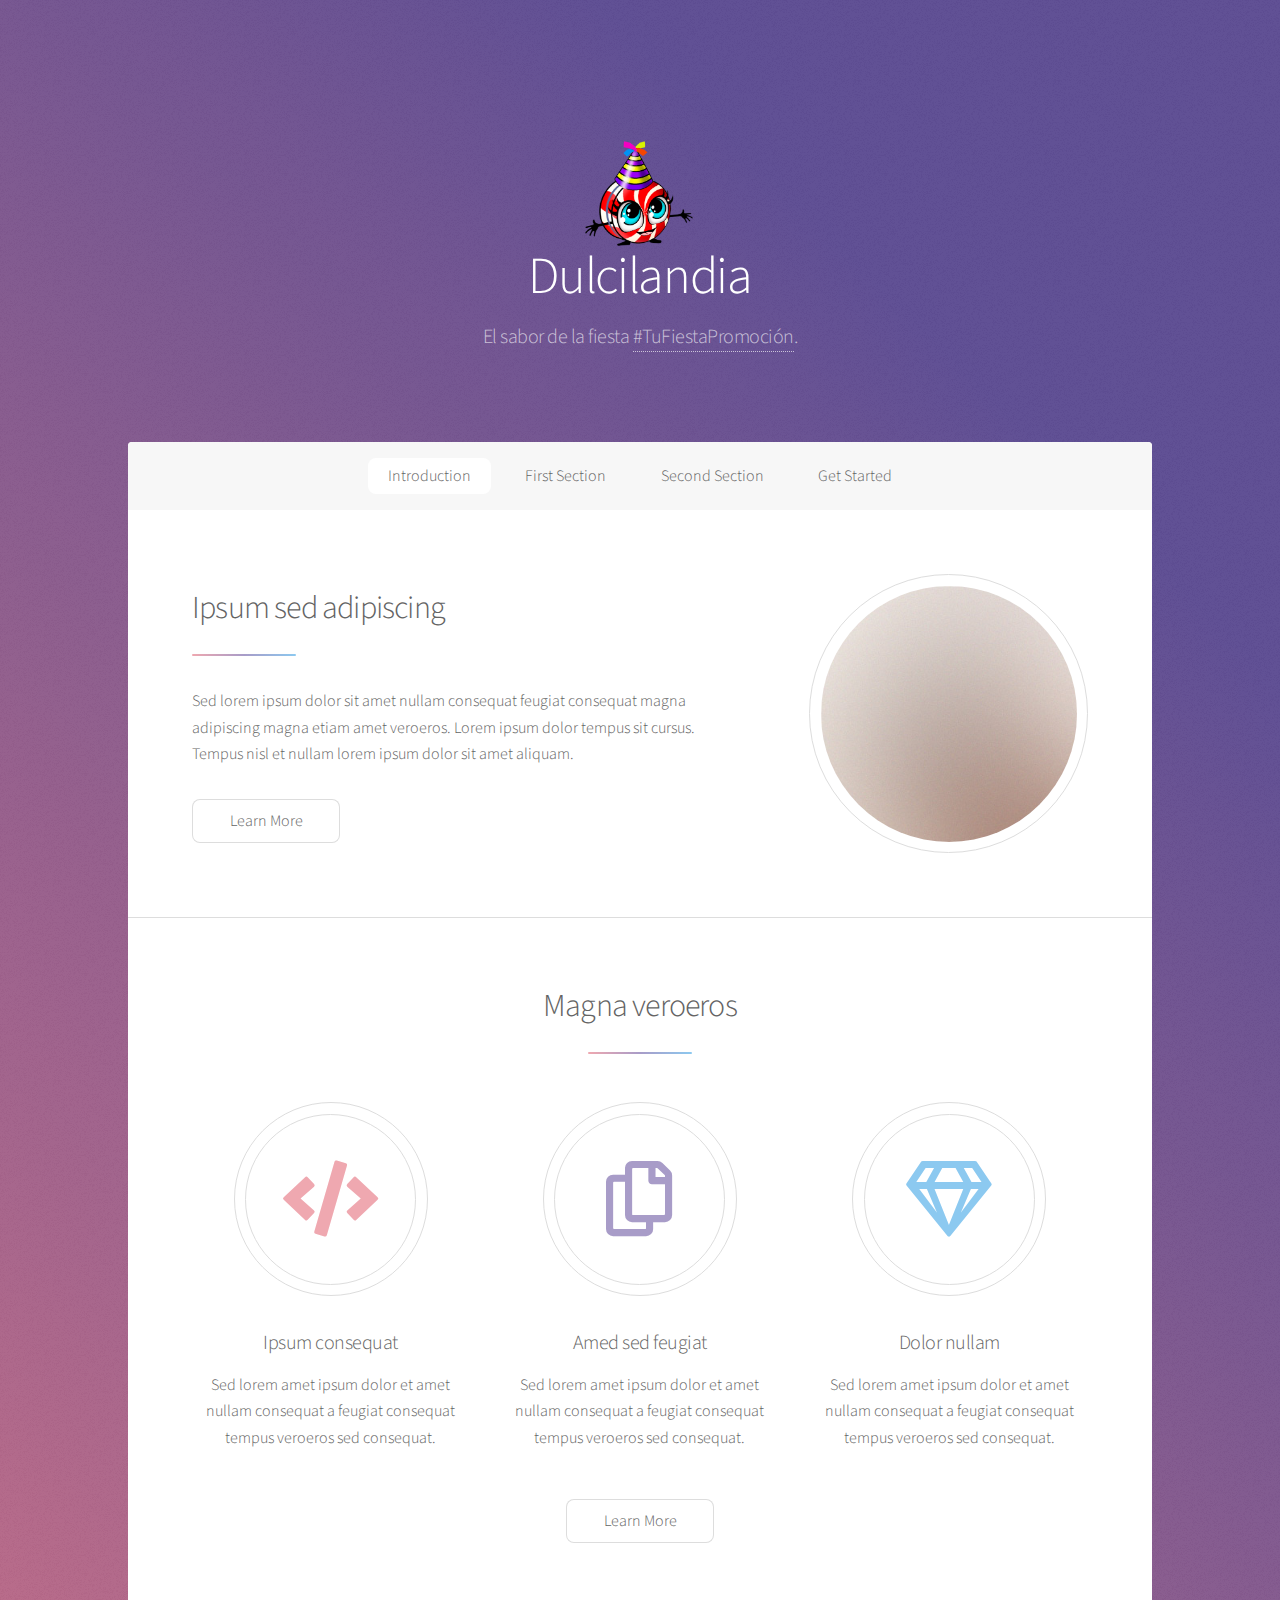
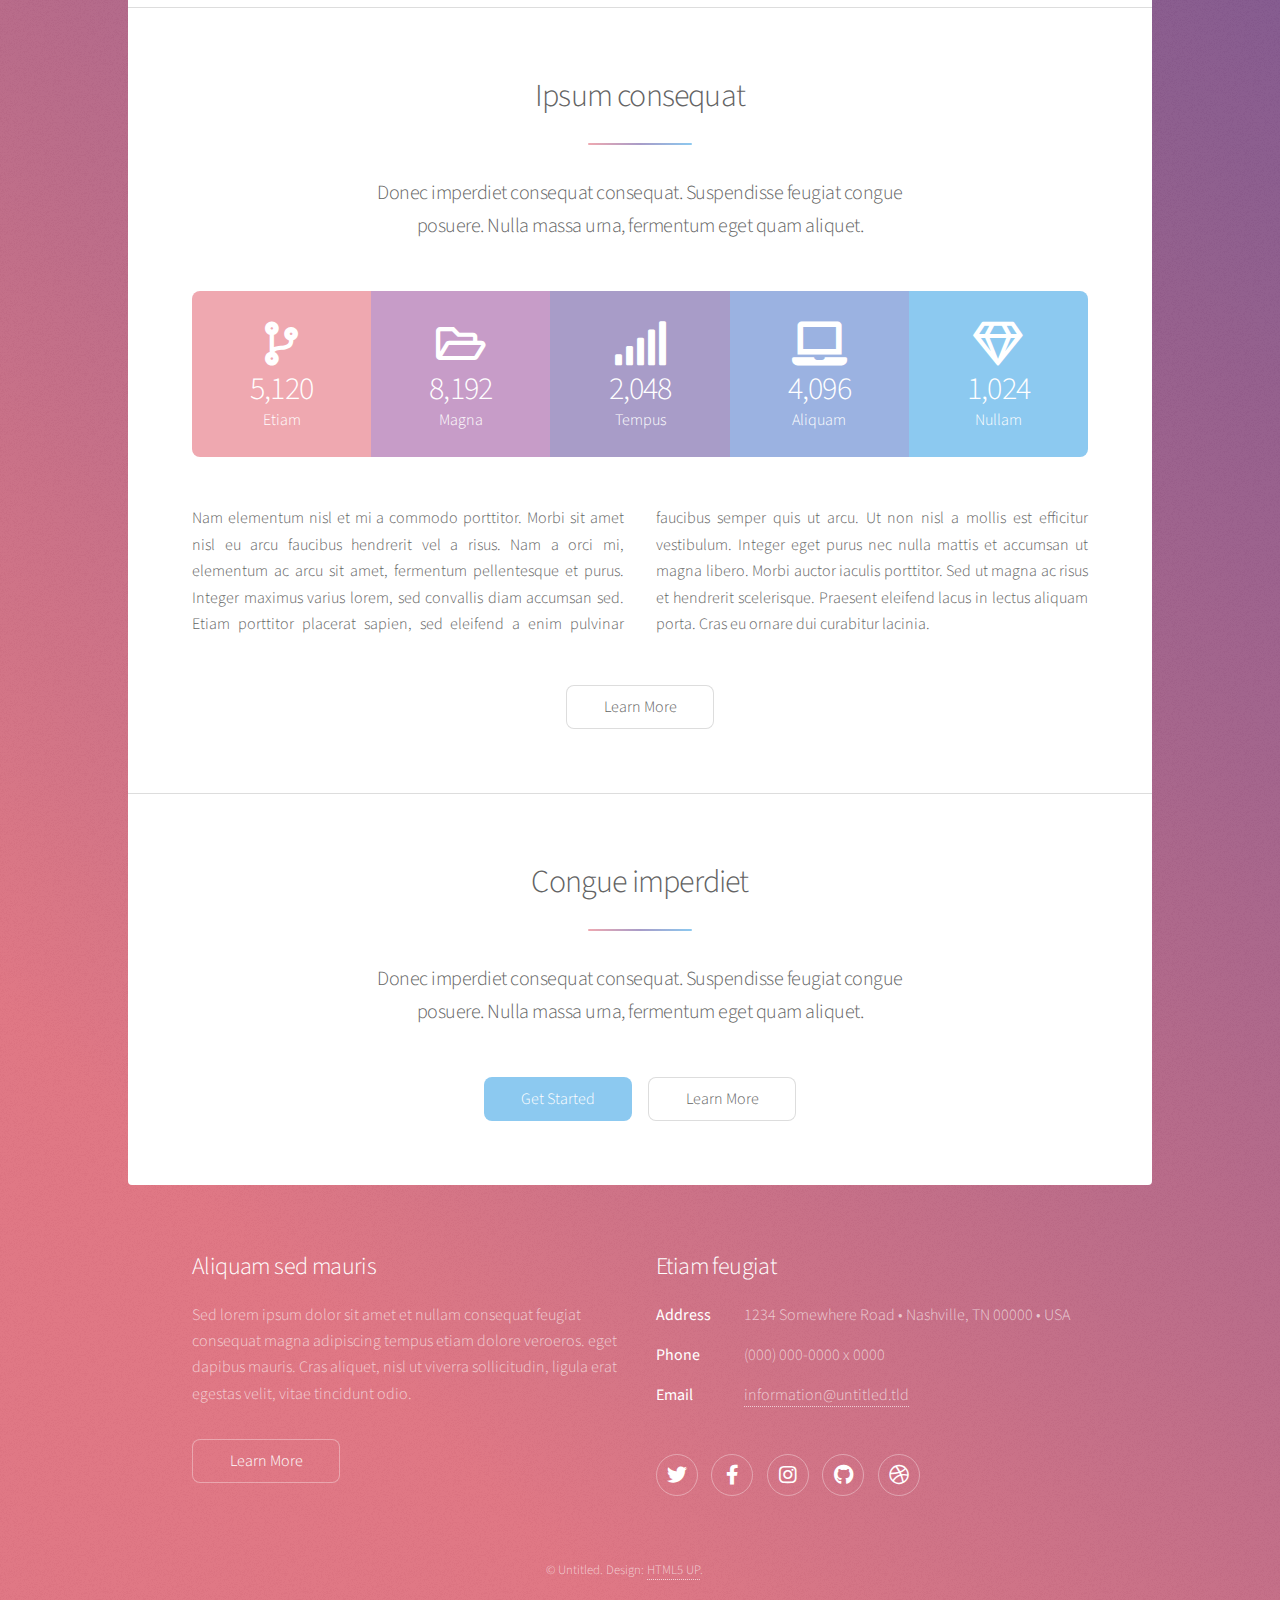
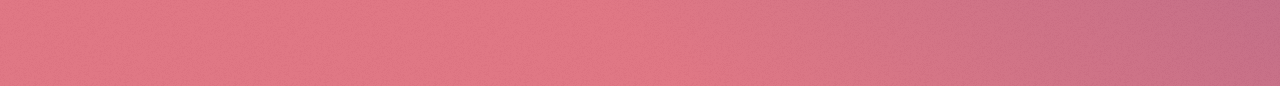
==== index.html @ e3cfb73a "Web" ====
<!DOCTYPE HTML>
<html lang="en">
	<head>
		<title>Dulcilandia</title>
		<meta charset="utf-8" />
		<meta name="viewport" content="width=device-width, initial-scale=1, user-scalable=no" />
		<link rel="stylesheet" href="assets/css/main.css" />
		<noscript><link rel="stylesheet" href="assets/css/noscript.css" /></noscript>
	</head>
	<body class="is-preload">

		<!-- Wrapper -->
			<div id="wrapper">

				<!-- Header -->
					<header id="header" class="alt">
						<span class="logo"><img src="images/menta.png" alt="" /></span>
						<h1>Dulcilandia</h1>
						<p> El sabor de la fiesta <a href="https://twitter.com/dulcilandia">#TuFiestaPromoción</a>.</p>
					</header>

				<!-- Nav -->
					<nav id="nav">
						<ul>
							<li><a href="#intro" class="active">Introduction</a></li>
							<li><a href="#first">First Section</a></li>
							<li><a href="#second">Second Section</a></li>
							<li><a href="#cta">Get Started</a></li>
						</ul>
					</nav>

				<!-- Main -->
					<div id="main">

						<!-- Introduction -->
							<section id="intro" class="main">
								<div class="spotlight">
									<div class="content">
										<header class="major">
											<h2>Ipsum sed adipiscing</h2>
										</header>
										<p>Sed lorem ipsum dolor sit amet nullam consequat feugiat consequat magna
										adipiscing magna etiam amet veroeros. Lorem ipsum dolor tempus sit cursus.
										Tempus nisl et nullam lorem ipsum dolor sit amet aliquam.</p>
										<ul class="actions">
											<li><a href="generic.html" class="button">Learn More</a></li>
										</ul>
									</div>
									<span class="image"><img src="images/pic01.jpg" alt="" /></span>
								</div>
							</section>

						<!-- First Section -->
							<section id="first" class="main special">
								<header class="major">
									<h2>Magna veroeros</h2>
								</header>
								<ul class="features">
									<li>
										<span class="icon solid major style1 fa-code"></span>
										<h3>Ipsum consequat</h3>
										<p>Sed lorem amet ipsum dolor et amet nullam consequat a feugiat consequat tempus veroeros sed consequat.</p>
									</li>
									<li>
										<span class="icon major style3 fa-copy"></span>
										<h3>Amed sed feugiat</h3>
										<p>Sed lorem amet ipsum dolor et amet nullam consequat a feugiat consequat tempus veroeros sed consequat.</p>
									</li>
									<li>
										<span class="icon major style5 fa-gem"></span>
										<h3>Dolor nullam</h3>
										<p>Sed lorem amet ipsum dolor et amet nullam consequat a feugiat consequat tempus veroeros sed consequat.</p>
									</li>
								</ul>
								<footer class="major">
									<ul class="actions special">
										<li><a href="generic.html" class="button">Learn More</a></li>
									</ul>
								</footer>
							</section>

						<!-- Second Section -->
							<section id="second" class="main special">
								<header class="major">
									<h2>Ipsum consequat</h2>
									<p>Donec imperdiet consequat consequat. Suspendisse feugiat congue<br />
									posuere. Nulla massa urna, fermentum eget quam aliquet.</p>
								</header>
								<ul class="statistics">
									<li class="style1">
										<span class="icon solid fa-code-branch"></span>
										<strong>5,120</strong> Etiam
									</li>
									<li class="style2">
										<span class="icon fa-folder-open"></span>
										<strong>8,192</strong> Magna
									</li>
									<li class="style3">
										<span class="icon solid fa-signal"></span>
										<strong>2,048</strong> Tempus
									</li>
									<li class="style4">
										<span class="icon solid fa-laptop"></span>
										<strong>4,096</strong> Aliquam
									</li>
									<li class="style5">
										<span class="icon fa-gem"></span>
										<strong>1,024</strong> Nullam
									</li>
								</ul>
								<p class="content">Nam elementum nisl et mi a commodo porttitor. Morbi sit amet nisl eu arcu faucibus hendrerit vel a risus. Nam a orci mi, elementum ac arcu sit amet, fermentum pellentesque et purus. Integer maximus varius lorem, sed convallis diam accumsan sed. Etiam porttitor placerat sapien, sed eleifend a enim pulvinar faucibus semper quis ut arcu. Ut non nisl a mollis est efficitur vestibulum. Integer eget purus nec nulla mattis et accumsan ut magna libero. Morbi auctor iaculis porttitor. Sed ut magna ac risus et hendrerit scelerisque. Praesent eleifend lacus in lectus aliquam porta. Cras eu ornare dui curabitur lacinia.</p>
								<footer class="major">
									<ul class="actions special">
										<li><a href="generic.html" class="button">Learn More</a></li>
									</ul>
								</footer>
							</section>

						<!-- Get Started -->
							<section id="cta" class="main special">
								<header class="major">
									<h2>Congue imperdiet</h2>
									<p>Donec imperdiet consequat consequat. Suspendisse feugiat congue<br />
									posuere. Nulla massa urna, fermentum eget quam aliquet.</p>
								</header>
								<footer class="major">
									<ul class="actions special">
										<li><a href="generic.html" class="button primary">Get Started</a></li>
										<li><a href="generic.html" class="button">Learn More</a></li>
									</ul>
								</footer>
							</section>

					</div>

				<!-- Footer -->
					<footer id="footer">
						<section>
							<h2>Aliquam sed mauris</h2>
							<p>Sed lorem ipsum dolor sit amet et nullam consequat feugiat consequat magna adipiscing tempus etiam dolore veroeros. eget dapibus mauris. Cras aliquet, nisl ut viverra sollicitudin, ligula erat egestas velit, vitae tincidunt odio.</p>
							<ul class="actions">
								<li><a href="generic.html" class="button">Learn More</a></li>
							</ul>
						</section>
						<section>
							<h2>Etiam feugiat</h2>
							<dl class="alt">
								<dt>Address</dt>
								<dd>1234 Somewhere Road &bull; Nashville, TN 00000 &bull; USA</dd>
								<dt>Phone</dt>
								<dd>(000) 000-0000 x 0000</dd>
								<dt>Email</dt>
								<dd><a href="#">information@untitled.tld</a></dd>
							</dl>
							<ul class="icons">
								<li><a href="#" class="icon brands fa-twitter alt"><span class="label">Twitter</span></a></li>
								<li><a href="#" class="icon brands fa-facebook-f alt"><span class="label">Facebook</span></a></li>
								<li><a href="#" class="icon brands fa-instagram alt"><span class="label">Instagram</span></a></li>
								<li><a href="#" class="icon brands fa-github alt"><span class="label">GitHub</span></a></li>
								<li><a href="#" class="icon brands fa-dribbble alt"><span class="label">Dribbble</span></a></li>
							</ul>
						</section>
						<p class="copyright">&copy; Untitled. Design: <a href="https://html5up.net">HTML5 UP</a>.</p>
					</footer>

			</div>

		<!-- Scripts -->
			<script src="assets/js/jquery.min.js"></script>
			<script src="assets/js/jquery.scrollex.min.js"></script>
			<script src="assets/js/jquery.scrolly.min.js"></script>
			<script src="assets/js/browser.min.js"></script>
			<script src="assets/js/breakpoints.min.js"></script>
			<script src="assets/js/util.js"></script>
			<script src="assets/js/main.js"></script>

	</body>
</html>
---- assets/css/main.css ----
@import url(fontawesome-all.min.css);
@import 'https://fonts.googleapis.com/css?family=Source+Sans+Pro:300,400';

/*
	Stellar by HTML5 UP
	html5up.net | @ajlkn
	Free for personal and commercial use under the CCA 3.0 license (html5up.net/license)
*/

html, body, div, span, applet, object,
iframe, h1, h2, h3, h4, h5, h6, p, blockquote,
pre, a, abbr, acronym, address, big, cite,
code, del, dfn, em, img, ins, kbd, q, s, samp,
small, strike, strong, sub, sup, tt, var, b,
u, i, center, dl, dt, dd, ol, ul, li, fieldset,
form, label, legend, table, caption, tbody,
tfoot, thead, tr, th, td, article, aside,
canvas, details, embed, figure, figcaption,
footer, header, hgroup, menu, nav, output, ruby,
section, summary, time, mark, audio, video {
	margin: 0;
	padding: 0;
	border: 0;
	font-size: 100%;
	font: inherit;
	vertical-align: baseline;}

article, aside, details, figcaption, figure,
footer, header, hgroup, menu, nav, section {
	display: block;}

body {
	line-height: 1;
}

ol, ul {
	list-style: none;
}

blockquote, q {
	quotes: none;
}

	blockquote:before, blockquote:after, q:before, q:after {
		content: '';
		content: none;
	}

table {
	border-collapse: collapse;
	border-spacing: 0;
}

body {
	-webkit-text-size-adjust: none;
}

mark {
	background-color: transparent;
	color: inherit;
}

input::-moz-focus-inner {
	border: 0;
	padding: 0;
}

input, select, textarea {
	-moz-appearance: none;
	-webkit-appearance: none;
	-ms-appearance: none;
	appearance: none;
}

/* Basic */

	@-ms-viewport {
		width: device-width;
	}

	body {
		-ms-overflow-style: scrollbar;
	}

	@media screen and (max-width: 480px) {

		html, body {
			min-width: 320px;
		}

	}

	html {
		box-sizing: border-box;
	}

	*, *:before, *:after {
		box-sizing: inherit;
	}

	body {
		background-color: #935d8c;
		background-image: url("images/overlay.png"), -moz-linear-gradient(45deg, #e37682 15%, #5f4d93 85%);
		background-image: url("images/overlay.png"), -webkit-linear-gradient(45deg, #e37682 15%, #5f4d93 85%);
		background-image: url("images/overlay.png"), -ms-linear-gradient(45deg, #e37682 15%, #5f4d93 85%);
		background-image: url("images/overlay.png"), linear-gradient(45deg, #e37682 15%, #5f4d93 85%);
	}

		body.is-preload *, body.is-preload *:before, body.is-preload *:after {
			-moz-animation: none !important;
			-webkit-animation: none !important;
			-ms-animation: none !important;
			animation: none !important;
			-moz-transition: none !important;
			-webkit-transition: none !important;
			-ms-transition: none !important;
			transition: none !important;
		}

/* Type */

	body {
		background-color: #935d8c;
		color: rgba(255, 255, 255, 0.65);
	}

	body, input, select, textarea {
		font-family: "Source Sans Pro", Helvetica, sans-serif;
		font-size: 17pt;
		font-weight: 300;
		line-height: 1.65;
	}

		@media screen and (max-width: 1680px) {

			body, input, select, textarea {
				font-size: 14pt;
			}

		}

		@media screen and (max-width: 1280px) {

			body, input, select, textarea {
				font-size: 12pt;
			}

		}

		@media screen and (max-width: 360px) {

			body, input, select, textarea {
				font-size: 11pt;
			}

		}

	a {
		-moz-transition: color 0.2s ease, border-bottom 0.2s ease;
		-webkit-transition: color 0.2s ease, border-bottom 0.2s ease;
		-ms-transition: color 0.2s ease, border-bottom 0.2s ease;
		transition: color 0.2s ease, border-bottom 0.2s ease;
		text-decoration: none;
		border-bottom: dotted 1px;
		color: inherit;
	}

		a:hover {
			border-bottom-color: transparent;
		}

	strong, b {
		font-weight: 400;
	}

	em, i {
		font-style: italic;
	}

	p {
		margin: 0 0 2em 0;
	}

		p.content {
			-moz-columns: 20em 2;
			-webkit-columns: 20em 2;
			-ms-columns: 20em 2;
			columns: 20em 2;
			-moz-column-gap: 2em;
			-webkit-column-gap: 2em;
			-ms-column-gap: 2em;
			column-gap: 2em;
			text-align: justify;
		}

	h1, h2, h3, h4, h5, h6 {
		font-weight: 300;
		line-height: 1.5;
		margin: 0 0 0.7em 0;
		letter-spacing: -0.025em;
	}

		h1 a, h2 a, h3 a, h4 a, h5 a, h6 a {
			color: inherit;
			text-decoration: none;
		}

	h1 {
		font-size: 2.5em;
		line-height: 1.2;
	}

	h2 {
		font-size: 1.5em;
	}

	h3 {
		font-size: 1.25em;
	}

	h4 {
		font-size: 1.1em;
	}

	h5 {
		font-size: 0.9em;
	}

	h6 {
		font-size: 0.7em;
	}

	@media screen and (max-width: 736px) {

		h1 {
			font-size: 2em;
		}

	}

	sub {
		font-size: 0.8em;
		position: relative;
		top: 0.5em;
	}

	sup {
		font-size: 0.8em;
		position: relative;
		top: -0.5em;
	}

	blockquote {
		border-left: solid 4px;
		font-style: italic;
		margin: 0 0 2em 0;
		padding: 0.5em 0 0.5em 2em;
	}

	code {
		border-radius: 8px;
		border: solid 1px;
		font-family: "Courier New", monospace;
		font-size: 0.9em;
		margin: 0 0.25em;
		padding: 0.25em 0.65em;
	}

	pre {
		-webkit-overflow-scrolling: touch;
		font-family: "Courier New", monospace;
		font-size: 0.9em;
		margin: 0 0 2em 0;
	}

		pre code {
			display: block;
			line-height: 1.75;
			padding: 1em 1.5em;
			overflow-x: auto;
		}

	hr {
		border: 0;
		border-bottom: solid 1px;
		margin: 2em 0;
	}

		hr.major {
			margin: 3em 0;
		}

	.align-left {
		text-align: left;
	}

	.align-center {
		text-align: center;
	}

	.align-right {
		text-align: right;
	}

	input, select, textarea {
		color: #ffffff;
	}

	a:hover {
		color: #ffffff;
	}

	strong, b {
		color: #ffffff;
	}

	h1, h2, h3, h4, h5, h6 {
		color: #ffffff;
	}

	blockquote {
		border-left-color: rgba(255, 255, 255, 0.35);
	}

	code {
		background: rgba(255, 255, 255, 0.075);
		border-color: rgba(255, 255, 255, 0.35);
	}

	hr {
		border-bottom-color: rgba(255, 255, 255, 0.35);
	}

/* Row */

	.row {
		display: flex;
		flex-wrap: wrap;
		box-sizing: border-box;
		align-items: stretch;
	}

		.row > * {
			box-sizing: border-box;
		}

		.row.gtr-uniform > * > :last-child {
			margin-bottom: 0;
		}

		.row.aln-left {
			justify-content: flex-start;
		}

		.row.aln-center {
			justify-content: center;
		}

		.row.aln-right {
			justify-content: flex-end;
		}

		.row.aln-top {
			align-items: flex-start;
		}

		.row.aln-middle {
			align-items: center;
		}

		.row.aln-bottom {
			align-items: flex-end;
		}

		.row > .imp {
			order: -1;
		}

		.row > .col-1 {
			width: 8.33333%;
		}

		.row > .off-1 {
			margin-left: 8.33333%;
		}

		.row > .col-2 {
			width: 16.66667%;
		}

		.row > .off-2 {
			margin-left: 16.66667%;
		}

		.row > .col-3 {
			width: 25%;
		}

		.row > .off-3 {
			margin-left: 25%;
		}

		.row > .col-4 {
			width: 33.33333%;
		}

		.row > .off-4 {
			margin-left: 33.33333%;
		}

		.row > .col-5 {
			width: 41.66667%;
		}

		.row > .off-5 {
			margin-left: 41.66667%;
		}

		.row > .col-6 {
			width: 50%;
		}

		.row > .off-6 {
			margin-left: 50%;
		}

		.row > .col-7 {
			width: 58.33333%;
		}

		.row > .off-7 {
			margin-left: 58.33333%;
		}

		.row > .col-8 {
			width: 66.66667%;
		}

		.row > .off-8 {
			margin-left: 66.66667%;
		}

		.row > .col-9 {
			width: 75%;
		}

		.row > .off-9 {
			margin-left: 75%;
		}

		.row > .col-10 {
			width: 83.33333%;
		}

		.row > .off-10 {
			margin-left: 83.33333%;
		}

		.row > .col-11 {
			width: 91.66667%;
		}

		.row > .off-11 {
			margin-left: 91.66667%;
		}

		.row > .col-12 {
			width: 100%;
		}

		.row > .off-12 {
			margin-left: 100%;
		}

		.row.gtr-0 {
			margin-top: 0;
			margin-left: 0em;
		}

			.row.gtr-0 > * {
				padding: 0 0 0 0em;
			}

			.row.gtr-0.gtr-uniform {
				margin-top: 0em;
			}

				.row.gtr-0.gtr-uniform > * {
					padding-top: 0em;
				}

		.row.gtr-25 {
			margin-top: 0;
			margin-left: -0.375em;
		}

			.row.gtr-25 > * {
				padding: 0 0 0 0.375em;
			}

			.row.gtr-25.gtr-uniform {
				margin-top: -0.375em;
			}

				.row.gtr-25.gtr-uniform > * {
					padding-top: 0.375em;
				}

		.row.gtr-50 {
			margin-top: 0;
			margin-left: -0.75em;
		}

			.row.gtr-50 > * {
				padding: 0 0 0 0.75em;
			}

			.row.gtr-50.gtr-uniform {
				margin-top: -0.75em;
			}

				.row.gtr-50.gtr-uniform > * {
					padding-top: 0.75em;
				}

		.row {
			margin-top: 0;
			margin-left: -1.5em;
		}

			.row > * {
				padding: 0 0 0 1.5em;
			}

			.row.gtr-uniform {
				margin-top: -1.5em;
			}

				.row.gtr-uniform > * {
					padding-top: 1.5em;
				}

		.row.gtr-150 {
			margin-top: 0;
			margin-left: -2.25em;
		}

			.row.gtr-150 > * {
				padding: 0 0 0 2.25em;
			}

			.row.gtr-150.gtr-uniform {
				margin-top: -2.25em;
			}

				.row.gtr-150.gtr-uniform > * {
					padding-top: 2.25em;
				}

		.row.gtr-200 {
			margin-top: 0;
			margin-left: -3em;
		}

			.row.gtr-200 > * {
				padding: 0 0 0 3em;
			}

			.row.gtr-200.gtr-uniform {
				margin-top: -3em;
			}

				.row.gtr-200.gtr-uniform > * {
					padding-top: 3em;
				}

		@media screen and (max-width: 1680px) {

			.row {
				display: flex;
				flex-wrap: wrap;
				box-sizing: border-box;
				align-items: stretch;
			}

				.row > * {
					box-sizing: border-box;
				}

				.row.gtr-uniform > * > :last-child {
					margin-bottom: 0;
				}

				.row.aln-left {
					justify-content: flex-start;
				}

				.row.aln-center {
					justify-content: center;
				}

				.row.aln-right {
					justify-content: flex-end;
				}

				.row.aln-top {
					align-items: flex-start;
				}

				.row.aln-middle {
					align-items: center;
				}

				.row.aln-bottom {
					align-items: flex-end;
				}

				.row > .imp-xlarge {
					order: -1;
				}

				.row > .col-1-xlarge {
					width: 8.33333%;
				}

				.row > .off-1-xlarge {
					margin-left: 8.33333%;
				}

				.row > .col-2-xlarge {
					width: 16.66667%;
				}

				.row > .off-2-xlarge {
					margin-left: 16.66667%;
				}

				.row > .col-3-xlarge {
					width: 25%;
				}

				.row > .off-3-xlarge {
					margin-left: 25%;
				}

				.row > .col-4-xlarge {
					width: 33.33333%;
				}

				.row > .off-4-xlarge {
					margin-left: 33.33333%;
				}

				.row > .col-5-xlarge {
					width: 41.66667%;
				}

				.row > .off-5-xlarge {
					margin-left: 41.66667%;
				}

				.row > .col-6-xlarge {
					width: 50%;
				}

				.row > .off-6-xlarge {
					margin-left: 50%;
				}

				.row > .col-7-xlarge {
					width: 58.33333%;
				}

				.row > .off-7-xlarge {
					margin-left: 58.33333%;
				}

				.row > .col-8-xlarge {
					width: 66.66667%;
				}

				.row > .off-8-xlarge {
					margin-left: 66.66667%;
				}

				.row > .col-9-xlarge {
					width: 75%;
				}

				.row > .off-9-xlarge {
					margin-left: 75%;
				}

				.row > .col-10-xlarge {
					width: 83.33333%;
				}

				.row > .off-10-xlarge {
					margin-left: 83.33333%;
				}

				.row > .col-11-xlarge {
					width: 91.66667%;
				}

				.row > .off-11-xlarge {
					margin-left: 91.66667%;
				}

				.row > .col-12-xlarge {
					width: 100%;
				}

				.row > .off-12-xlarge {
					margin-left: 100%;
				}

				.row.gtr-0 {
					margin-top: 0;
					margin-left: 0em;
				}

					.row.gtr-0 > * {
						padding: 0 0 0 0em;
					}

					.row.gtr-0.gtr-uniform {
						margin-top: 0em;
					}

						.row.gtr-0.gtr-uniform > * {
							padding-top: 0em;
						}

				.row.gtr-25 {
					margin-top: 0;
					margin-left: -0.375em;
				}

					.row.gtr-25 > * {
						padding: 0 0 0 0.375em;
					}

					.row.gtr-25.gtr-uniform {
						margin-top: -0.375em;
					}

						.row.gtr-25.gtr-uniform > * {
							padding-top: 0.375em;
						}

				.row.gtr-50 {
					margin-top: 0;
					margin-left: -0.75em;
				}

					.row.gtr-50 > * {
						padding: 0 0 0 0.75em;
					}

					.row.gtr-50.gtr-uniform {
						margin-top: -0.75em;
					}

						.row.gtr-50.gtr-uniform > * {
							padding-top: 0.75em;
						}

				.row {
					margin-top: 0;
					margin-left: -1.5em;
				}

					.row > * {
						padding: 0 0 0 1.5em;
					}

					.row.gtr-uniform {
						margin-top: -1.5em;
					}

						.row.gtr-uniform > * {
							padding-top: 1.5em;
						}

				.row.gtr-150 {
					margin-top: 0;
					margin-left: -2.25em;
				}

					.row.gtr-150 > * {
						padding: 0 0 0 2.25em;
					}

					.row.gtr-150.gtr-uniform {
						margin-top: -2.25em;
					}

						.row.gtr-150.gtr-uniform > * {
							padding-top: 2.25em;
						}

				.row.gtr-200 {
					margin-top: 0;
					margin-left: -3em;
				}

					.row.gtr-200 > * {
						padding: 0 0 0 3em;
					}

					.row.gtr-200.gtr-uniform {
						margin-top: -3em;
					}

						.row.gtr-200.gtr-uniform > * {
							padding-top: 3em;
						}

		}

		@media screen and (max-width: 1280px) {

			.row {
				display: flex;
				flex-wrap: wrap;
				box-sizing: border-box;
				align-items: stretch;
			}

				.row > * {
					box-sizing: border-box;
				}

				.row.gtr-uniform > * > :last-child {
					margin-bottom: 0;
				}

				.row.aln-left {
					justify-content: flex-start;
				}

				.row.aln-center {
					justify-content: center;
				}

				.row.aln-right {
					justify-content: flex-end;
				}

				.row.aln-top {
					align-items: flex-start;
				}

				.row.aln-middle {
					align-items: center;
				}

				.row.aln-bottom {
					align-items: flex-end;
				}

				.row > .imp-large {
					order: -1;
				}

				.row > .col-1-large {
					width: 8.33333%;
				}

				.row > .off-1-large {
					margin-left: 8.33333%;
				}

				.row > .col-2-large {
					width: 16.66667%;
				}

				.row > .off-2-large {
					margin-left: 16.66667%;
				}

				.row > .col-3-large {
					width: 25%;
				}

				.row > .off-3-large {
					margin-left: 25%;
				}

				.row > .col-4-large {
					width: 33.33333%;
				}

				.row > .off-4-large {
					margin-left: 33.33333%;
				}

				.row > .col-5-large {
					width: 41.66667%;
				}

				.row > .off-5-large {
					margin-left: 41.66667%;
				}

				.row > .col-6-large {
					width: 50%;
				}

				.row > .off-6-large {
					margin-left: 50%;
				}

				.row > .col-7-large {
					width: 58.33333%;
				}

				.row > .off-7-large {
					margin-left: 58.33333%;
				}

				.row > .col-8-large {
					width: 66.66667%;
				}

				.row > .off-8-large {
					margin-left: 66.66667%;
				}

				.row > .col-9-large {
					width: 75%;
				}

				.row > .off-9-large {
					margin-left: 75%;
				}

				.row > .col-10-large {
					width: 83.33333%;
				}

				.row > .off-10-large {
					margin-left: 83.33333%;
				}

				.row > .col-11-large {
					width: 91.66667%;
				}

				.row > .off-11-large {
					margin-left: 91.66667%;
				}

				.row > .col-12-large {
					width: 100%;
				}

				.row > .off-12-large {
					margin-left: 100%;
				}

				.row.gtr-0 {
					margin-top: 0;
					margin-left: 0em;
				}

					.row.gtr-0 > * {
						padding: 0 0 0 0em;
					}

					.row.gtr-0.gtr-uniform {
						margin-top: 0em;
					}

						.row.gtr-0.gtr-uniform > * {
							padding-top: 0em;
						}

				.row.gtr-25 {
					margin-top: 0;
					margin-left: -0.375em;
				}

					.row.gtr-25 > * {
						padding: 0 0 0 0.375em;
					}

					.row.gtr-25.gtr-uniform {
						margin-top: -0.375em;
					}

						.row.gtr-25.gtr-uniform > * {
							padding-top: 0.375em;
						}

				.row.gtr-50 {
					margin-top: 0;
					margin-left: -0.75em;
				}

					.row.gtr-50 > * {
						padding: 0 0 0 0.75em;
					}

					.row.gtr-50.gtr-uniform {
						margin-top: -0.75em;
					}

						.row.gtr-50.gtr-uniform > * {
							padding-top: 0.75em;
						}

				.row {
					margin-top: 0;
					margin-left: -1.5em;
				}

					.row > * {
						padding: 0 0 0 1.5em;
					}

					.row.gtr-uniform {
						margin-top: -1.5em;
					}

						.row.gtr-uniform > * {
							padding-top: 1.5em;
						}

				.row.gtr-150 {
					margin-top: 0;
					margin-left: -2.25em;
				}

					.row.gtr-150 > * {
						padding: 0 0 0 2.25em;
					}

					.row.gtr-150.gtr-uniform {
						margin-top: -2.25em;
					}

						.row.gtr-150.gtr-uniform > * {
							padding-top: 2.25em;
						}

				.row.gtr-200 {
					margin-top: 0;
					margin-left: -3em;
				}

					.row.gtr-200 > * {
						padding: 0 0 0 3em;
					}

					.row.gtr-200.gtr-uniform {
						margin-top: -3em;
					}

						.row.gtr-200.gtr-uniform > * {
							padding-top: 3em;
						}

		}

		@media screen and (max-width: 980px) {

			.row {
				display: flex;
				flex-wrap: wrap;
				box-sizing: border-box;
				align-items: stretch;
			}

				.row > * {
					box-sizing: border-box;
				}

				.row.gtr-uniform > * > :last-child {
					margin-bottom: 0;
				}

				.row.aln-left {
					justify-content: flex-start;
				}

				.row.aln-center {
					justify-content: center;
				}

				.row.aln-right {
					justify-content: flex-end;
				}

				.row.aln-top {
					align-items: flex-start;
				}

				.row.aln-middle {
					align-items: center;
				}

				.row.aln-bottom {
					align-items: flex-end;
				}

				.row > .imp-medium {
					order: -1;
				}

				.row > .col-1-medium {
					width: 8.33333%;
				}

				.row > .off-1-medium {
					margin-left: 8.33333%;
				}

				.row > .col-2-medium {
					width: 16.66667%;
				}

				.row > .off-2-medium {
					margin-left: 16.66667%;
				}

				.row > .col-3-medium {
					width: 25%;
				}

				.row > .off-3-medium {
					margin-left: 25%;
				}

				.row > .col-4-medium {
					width: 33.33333%;
				}

				.row > .off-4-medium {
					margin-left: 33.33333%;
				}

				.row > .col-5-medium {
					width: 41.66667%;
				}

				.row > .off-5-medium {
					margin-left: 41.66667%;
				}

				.row > .col-6-medium {
					width: 50%;
				}

				.row > .off-6-medium {
					margin-left: 50%;
				}

				.row > .col-7-medium {
					width: 58.33333%;
				}

				.row > .off-7-medium {
					margin-left: 58.33333%;
				}

				.row > .col-8-medium {
					width: 66.66667%;
				}

				.row > .off-8-medium {
					margin-left: 66.66667%;
				}

				.row > .col-9-medium {
					width: 75%;
				}

				.row > .off-9-medium {
					margin-left: 75%;
				}

				.row > .col-10-medium {
					width: 83.33333%;
				}

				.row > .off-10-medium {
					margin-left: 83.33333%;
				}

				.row > .col-11-medium {
					width: 91.66667%;
				}

				.row > .off-11-medium {
					margin-left: 91.66667%;
				}

				.row > .col-12-medium {
					width: 100%;
				}

				.row > .off-12-medium {
					margin-left: 100%;
				}

				.row.gtr-0 {
					margin-top: 0;
					margin-left: 0em;
				}

					.row.gtr-0 > * {
						padding: 0 0 0 0em;
					}

					.row.gtr-0.gtr-uniform {
						margin-top: 0em;
					}

						.row.gtr-0.gtr-uniform > * {
							padding-top: 0em;
						}

				.row.gtr-25 {
					margin-top: 0;
					margin-left: -0.375em;
				}

					.row.gtr-25 > * {
						padding: 0 0 0 0.375em;
					}

					.row.gtr-25.gtr-uniform {
						margin-top: -0.375em;
					}

						.row.gtr-25.gtr-uniform > * {
							padding-top: 0.375em;
						}

				.row.gtr-50 {
					margin-top: 0;
					margin-left: -0.75em;
				}

					.row.gtr-50 > * {
						padding: 0 0 0 0.75em;
					}

					.row.gtr-50.gtr-uniform {
						margin-top: -0.75em;
					}

						.row.gtr-50.gtr-uniform > * {
							padding-top: 0.75em;
						}

				.row {
					margin-top: 0;
					margin-left: -1.5em;
				}

					.row > * {
						padding: 0 0 0 1.5em;
					}

					.row.gtr-uniform {
						margin-top: -1.5em;
					}

						.row.gtr-uniform > * {
							padding-top: 1.5em;
						}

				.row.gtr-150 {
					margin-top: 0;
					margin-left: -2.25em;
				}

					.row.gtr-150 > * {
						padding: 0 0 0 2.25em;
					}

					.row.gtr-150.gtr-uniform {
						margin-top: -2.25em;
					}

						.row.gtr-150.gtr-uniform > * {
							padding-top: 2.25em;
						}

				.row.gtr-200 {
					margin-top: 0;
					margin-left: -3em;
				}

					.row.gtr-200 > * {
						padding: 0 0 0 3em;
					}

					.row.gtr-200.gtr-uniform {
						margin-top: -3em;
					}

						.row.gtr-200.gtr-uniform > * {
							padding-top: 3em;
						}

		}

		@media screen and (max-width: 736px) {

			.row {
				display: flex;
				flex-wrap: wrap;
				box-sizing: border-box;
				align-items: stretch;
			}

				.row > * {
					box-sizing: border-box;
				}

				.row.gtr-uniform > * > :last-child {
					margin-bottom: 0;
				}

				.row.aln-left {
					justify-content: flex-start;
				}

				.row.aln-center {
					justify-content: center;
				}

				.row.aln-right {
					justify-content: flex-end;
				}

				.row.aln-top {
					align-items: flex-start;
				}

				.row.aln-middle {
					align-items: center;
				}

				.row.aln-bottom {
					align-items: flex-end;
				}

				.row > .imp-small {
					order: -1;
				}

				.row > .col-1-small {
					width: 8.33333%;
				}

				.row > .off-1-small {
					margin-left: 8.33333%;
				}

				.row > .col-2-small {
					width: 16.66667%;
				}

				.row > .off-2-small {
					margin-left: 16.66667%;
				}

				.row > .col-3-small {
					width: 25%;
				}

				.row > .off-3-small {
					margin-left: 25%;
				}

				.row > .col-4-small {
					width: 33.33333%;
				}

				.row > .off-4-small {
					margin-left: 33.33333%;
				}

				.row > .col-5-small {
					width: 41.66667%;
				}

				.row > .off-5-small {
					margin-left: 41.66667%;
				}

				.row > .col-6-small {
					width: 50%;
				}

				.row > .off-6-small {
					margin-left: 50%;
				}

				.row > .col-7-small {
					width: 58.33333%;
				}

				.row > .off-7-small {
					margin-left: 58.33333%;
				}

				.row > .col-8-small {
					width: 66.66667%;
				}

				.row > .off-8-small {
					margin-left: 66.66667%;
				}

				.row > .col-9-small {
					width: 75%;
				}

				.row > .off-9-small {
					margin-left: 75%;
				}

				.row > .col-10-small {
					width: 83.33333%;
				}

				.row > .off-10-small {
					margin-left: 83.33333%;
				}

				.row > .col-11-small {
					width: 91.66667%;
				}

				.row > .off-11-small {
					margin-left: 91.66667%;
				}

				.row > .col-12-small {
					width: 100%;
				}

				.row > .off-12-small {
					margin-left: 100%;
				}

				.row.gtr-0 {
					margin-top: 0;
					margin-left: 0em;
				}

					.row.gtr-0 > * {
						padding: 0 0 0 0em;
					}

					.row.gtr-0.gtr-uniform {
						margin-top: 0em;
					}

						.row.gtr-0.gtr-uniform > * {
							padding-top: 0em;
						}

				.row.gtr-25 {
					margin-top: 0;
					margin-left: -0.25em;
				}

					.row.gtr-25 > * {
						padding: 0 0 0 0.25em;
					}

					.row.gtr-25.gtr-uniform {
						margin-top: -0.25em;
					}

						.row.gtr-25.gtr-uniform > * {
							padding-top: 0.25em;
						}

				.row.gtr-50 {
					margin-top: 0;
					margin-left: -0.5em;
				}

					.row.gtr-50 > * {
						padding: 0 0 0 0.5em;
					}

					.row.gtr-50.gtr-uniform {
						margin-top: -0.5em;
					}

						.row.gtr-50.gtr-uniform > * {
							padding-top: 0.5em;
						}

				.row {
					margin-top: 0;
					margin-left: -1em;
				}

					.row > * {
						padding: 0 0 0 1em;
					}

					.row.gtr-uniform {
						margin-top: -1em;
					}

						.row.gtr-uniform > * {
							padding-top: 1em;
						}

				.row.gtr-150 {
					margin-top: 0;
					margin-left: -1.5em;
				}

					.row.gtr-150 > * {
						padding: 0 0 0 1.5em;
					}

					.row.gtr-150.gtr-uniform {
						margin-top: -1.5em;
					}

						.row.gtr-150.gtr-uniform > * {
							padding-top: 1.5em;
						}

				.row.gtr-200 {
					margin-top: 0;
					margin-left: -2em;
				}

					.row.gtr-200 > * {
						padding: 0 0 0 2em;
					}

					.row.gtr-200.gtr-uniform {
						margin-top: -2em;
					}

						.row.gtr-200.gtr-uniform > * {
							padding-top: 2em;
						}

		}

		@media screen and (max-width: 480px) {

			.row {
				display: flex;
				flex-wrap: wrap;
				box-sizing: border-box;
				align-items: stretch;
			}

				.row > * {
					box-sizing: border-box;
				}

				.row.gtr-uniform > * > :last-child {
					margin-bottom: 0;
				}

				.row.aln-left {
					justify-content: flex-start;
				}

				.row.aln-center {
					justify-content: center;
				}

				.row.aln-right {
					justify-content: flex-end;
				}

				.row.aln-top {
					align-items: flex-start;
				}

				.row.aln-middle {
					align-items: center;
				}

				.row.aln-bottom {
					align-items: flex-end;
				}

				.row > .imp-xsmall {
					order: -1;
				}

				.row > .col-1-xsmall {
					width: 8.33333%;
				}

				.row > .off-1-xsmall {
					margin-left: 8.33333%;
				}

				.row > .col-2-xsmall {
					width: 16.66667%;
				}

				.row > .off-2-xsmall {
					margin-left: 16.66667%;
				}

				.row > .col-3-xsmall {
					width: 25%;
				}

				.row > .off-3-xsmall {
					margin-left: 25%;
				}

				.row > .col-4-xsmall {
					width: 33.33333%;
				}

				.row > .off-4-xsmall {
					margin-left: 33.33333%;
				}

				.row > .col-5-xsmall {
					width: 41.66667%;
				}

				.row > .off-5-xsmall {
					margin-left: 41.66667%;
				}

				.row > .col-6-xsmall {
					width: 50%;
				}

				.row > .off-6-xsmall {
					margin-left: 50%;
				}

				.row > .col-7-xsmall {
					width: 58.33333%;
				}

				.row > .off-7-xsmall {
					margin-left: 58.33333%;
				}

				.row > .col-8-xsmall {
					width: 66.66667%;
				}

				.row > .off-8-xsmall {
					margin-left: 66.66667%;
				}

				.row > .col-9-xsmall {
					width: 75%;
				}

				.row > .off-9-xsmall {
					margin-left: 75%;
				}

				.row > .col-10-xsmall {
					width: 83.33333%;
				}

				.row > .off-10-xsmall {
					margin-left: 83.33333%;
				}

				.row > .col-11-xsmall {
					width: 91.66667%;
				}

				.row > .off-11-xsmall {
					margin-left: 91.66667%;
				}

				.row > .col-12-xsmall {
					width: 100%;
				}

				.row > .off-12-xsmall {
					margin-left: 100%;
				}

				.row.gtr-0 {
					margin-top: 0;
					margin-left: 0em;
				}

					.row.gtr-0 > * {
						padding: 0 0 0 0em;
					}

					.row.gtr-0.gtr-uniform {
						margin-top: 0em;
					}

						.row.gtr-0.gtr-uniform > * {
							padding-top: 0em;
						}

				.row.gtr-25 {
					margin-top: 0;
					margin-left: -0.3125em;
				}

					.row.gtr-25 > * {
						padding: 0 0 0 0.3125em;
					}

					.row.gtr-25.gtr-uniform {
						margin-top: -0.3125em;
					}

						.row.gtr-25.gtr-uniform > * {
							padding-top: 0.3125em;
						}

				.row.gtr-50 {
					margin-top: 0;
					margin-left: -0.625em;
				}

					.row.gtr-50 > * {
						padding: 0 0 0 0.625em;
					}

					.row.gtr-50.gtr-uniform {
						margin-top: -0.625em;
					}

						.row.gtr-50.gtr-uniform > * {
							padding-top: 0.625em;
						}

				.row {
					margin-top: 0;
					margin-left: -1.25em;
				}

					.row > * {
						padding: 0 0 0 1.25em;
					}

					.row.gtr-uniform {
						margin-top: -1.25em;
					}

						.row.gtr-uniform > * {
							padding-top: 1.25em;
						}

				.row.gtr-150 {
					margin-top: 0;
					margin-left: -1.875em;
				}

					.row.gtr-150 > * {
						padding: 0 0 0 1.875em;
					}

					.row.gtr-150.gtr-uniform {
						margin-top: -1.875em;
					}

						.row.gtr-150.gtr-uniform > * {
							padding-top: 1.875em;
						}

				.row.gtr-200 {
					margin-top: 0;
					margin-left: -2.5em;
				}

					.row.gtr-200 > * {
						padding: 0 0 0 2.5em;
					}

					.row.gtr-200.gtr-uniform {
						margin-top: -2.5em;
					}

						.row.gtr-200.gtr-uniform > * {
							padding-top: 2.5em;
						}

		}

/* Box */

	.box {
		border-radius: 8px;
		border: solid;
		margin-bottom: 2em;
		padding: 1.5em;
	}

		.box > :last-child,
		.box > :last-child > :last-child,
		.box > :last-child > :last-child > :last-child {
			margin-bottom: 0;
		}

		.box.alt {
			border: 0;
			border-radius: 0;
			padding: 0;
		}

	.box {
		border-color: rgba(255, 255, 255, 0.35);
	}

/* Button */

	input[type="submit"],
	input[type="reset"],
	input[type="button"],
	button,
	.button {
		-moz-appearance: none;
		-webkit-appearance: none;
		-ms-appearance: none;
		appearance: none;
		-moz-transition: background-color 0.2s ease-in-out, color 0.2s ease-in-out;
		-webkit-transition: background-color 0.2s ease-in-out, color 0.2s ease-in-out;
		-ms-transition: background-color 0.2s ease-in-out, color 0.2s ease-in-out;
		transition: background-color 0.2s ease-in-out, color 0.2s ease-in-out;
		border-radius: 8px;
		border: 0;
		cursor: pointer;
		display: inline-block;
		font-weight: 300;
		height: 2.75em;
		line-height: 2.75em;
		min-width: 9.25em;
		padding: 0 1.5em;
		text-align: center;
		text-decoration: none;
		white-space: nowrap;
	}

		input[type="submit"].icon,
		input[type="reset"].icon,
		input[type="button"].icon,
		button.icon,
		.button.icon {
			padding-left: 1.35em;
		}

			input[type="submit"].icon:before,
			input[type="reset"].icon:before,
			input[type="button"].icon:before,
			button.icon:before,
			.button.icon:before {
				margin-right: 0.5em;
			}

		input[type="submit"].fit,
		input[type="reset"].fit,
		input[type="button"].fit,
		button.fit,
		.button.fit {
			width: 100%;
		}

		input[type="submit"].small,
		input[type="reset"].small,
		input[type="button"].small,
		button.small,
		.button.small {
			font-size: 0.8em;
		}

		input[type="submit"].large,
		input[type="reset"].large,
		input[type="button"].large,
		button.large,
		.button.large {
			font-size: 1.35em;
		}

		input[type="submit"].disabled, input[type="submit"]:disabled,
		input[type="reset"].disabled,
		input[type="reset"]:disabled,
		input[type="button"].disabled,
		input[type="button"]:disabled,
		button.disabled,
		button:disabled,
		.button.disabled,
		.button:disabled {
			pointer-events: none;
			opacity: 0.25;
		}

		@media screen and (max-width: 736px) {

			input[type="submit"],
			input[type="reset"],
			input[type="button"],
			button,
			.button {
				min-width: 0;
			}

		}

	input[type="submit"],
	input[type="reset"],
	input[type="button"],
	button,
	.button {
		background-color: transparent;
		box-shadow: inset 0 0 0 1px rgba(255, 255, 255, 0.35);
		color: #ffffff !important;
	}

		input[type="submit"]:hover,
		input[type="reset"]:hover,
		input[type="button"]:hover,
		button:hover,
		.button:hover {
			background-color: rgba(255, 255, 255, 0.075);
		}

		input[type="submit"]:active,
		input[type="reset"]:active,
		input[type="button"]:active,
		button:active,
		.button:active {
			background-color: rgba(255, 255, 255, 0.2);
		}

		input[type="submit"].icon:before,
		input[type="reset"].icon:before,
		input[type="button"].icon:before,
		button.icon:before,
		.button.icon:before {
			color: rgba(255, 255, 255, 0.5);
		}

		input[type="submit"].primary,
		input[type="reset"].primary,
		input[type="button"].primary,
		button.primary,
		.button.primary {
			background-color: #8cc9f0;
			color: #ffffff !important;
			box-shadow: none;
		}

			input[type="submit"].primary:hover,
			input[type="reset"].primary:hover,
			input[type="button"].primary:hover,
			button.primary:hover,
			.button.primary:hover {
				background-color: #9acff2;
			}

			input[type="submit"].primary:active,
			input[type="reset"].primary:active,
			input[type="button"].primary:active,
			button.primary:active,
			.button.primary:active {
				background-color: #7ec3ee;
			}

			input[type="submit"].primary.icon:before,
			input[type="reset"].primary.icon:before,
			input[type="button"].primary.icon:before,
			button.primary.icon:before,
			.button.primary.icon:before {
				color: #ffffff !important;
			}

/* Form */

	form {
		margin: 0 0 2em 0;
	}

	label {
		display: block;
		font-size: 0.9em;
		font-weight: 400;
		margin: 0 0 1em 0;
	}

	input[type="text"],
	input[type="password"],
	input[type="email"],
	select,
	textarea {
		-moz-appearance: none;
		-webkit-appearance: none;
		-ms-appearance: none;
		appearance: none;
		border-radius: 8px;
		border: solid 1px;
		color: inherit;
		display: block;
		outline: 0;
		padding: 0 1em;
		text-decoration: none;
		width: 100%;
	}

		input[type="text"]:invalid,
		input[type="password"]:invalid,
		input[type="email"]:invalid,
		select:invalid,
		textarea:invalid {
			box-shadow: none;
		}

	select {
		background-size: 1.25rem;
		background-repeat: no-repeat;
		background-position: calc(100% - 1rem) center;
		height: 2.75em;
		padding-right: 2.75em;
		text-overflow: ellipsis;
	}

		select:focus::-ms-value {
			background-color: transparent;
		}

		select::-ms-expand {
			display: none;
		}

	input[type="text"],
	input[type="password"],
	input[type="email"],
	select {
		height: 2.75em;
	}

	textarea {
		padding: 0.75em 1em;
	}

	input[type="checkbox"],
	input[type="radio"] {
		-moz-appearance: none;
		-webkit-appearance: none;
		-ms-appearance: none;
		appearance: none;
		display: block;
		float: left;
		margin-right: -2em;
		opacity: 0;
		width: 1em;
		z-index: -1;
	}

		input[type="checkbox"] + label,
		input[type="radio"] + label {
			text-decoration: none;
			cursor: pointer;
			display: inline-block;
			font-size: 1em;
			font-weight: 300;
			padding-left: 2.4em;
			padding-right: 0.75em;
			position: relative;
		}

			input[type="checkbox"] + label:before,
			input[type="radio"] + label:before {
				-moz-osx-font-smoothing: grayscale;
				-webkit-font-smoothing: antialiased;
				display: inline-block;
				font-style: normal;
				font-variant: normal;
				text-rendering: auto;
				line-height: 1;
				text-transform: none !important;
				font-family: 'Font Awesome 5 Free';
				font-weight: 900;
			}

			input[type="checkbox"] + label:before,
			input[type="radio"] + label:before {
				border-radius: 8px;
				border: solid 1px;
				content: '';
				display: inline-block;
				font-size: 0.8em;
				height: 2.0625em;
				left: 0;
				line-height: 2.0625em;
				position: absolute;
				text-align: center;
				top: 0;
				width: 2.0625em;
			}

		input[type="checkbox"]:checked + label:before,
		input[type="radio"]:checked + label:before {
			content: '\f00c';
		}

	input[type="checkbox"] + label:before {
		border-radius: 8px;
	}

	input[type="radio"] + label:before {
		border-radius: 100%;
	}

	::-webkit-input-placeholder {
		opacity: 1.0;
	}

	:-moz-placeholder {
		opacity: 1.0;
	}

	::-moz-placeholder {
		opacity: 1.0;
	}

	:-ms-input-placeholder {
		opacity: 1.0;
	}

	label {
		color: #ffffff;
	}

	input[type="text"],
	input[type="password"],
	input[type="email"],
	select,
	textarea {
		background-color: rgba(255, 255, 255, 0.075);
		border-color: rgba(255, 255, 255, 0.35);
	}

		input[type="text"]:focus,
		input[type="password"]:focus,
		input[type="email"]:focus,
		select:focus,
		textarea:focus {
			border-color: #8cc9f0;
			box-shadow: 0 0 0 1px #8cc9f0;
		}

	select {
		background-image: url("data:image/svg+xml;charset=utf8,%3Csvg xmlns='http://www.w3.org/2000/svg' width='40' height='40' preserveAspectRatio='none' viewBox='0 0 40 40'%3E%3Cpath d='M9.4,12.3l10.4,10.4l10.4-10.4c0.2-0.2,0.5-0.4,0.9-0.4c0.3,0,0.6,0.1,0.9,0.4l3.3,3.3c0.2,0.2,0.4,0.5,0.4,0.9 c0,0.4-0.1,0.6-0.4,0.9L20.7,31.9c-0.2,0.2-0.5,0.4-0.9,0.4c-0.3,0-0.6-0.1-0.9-0.4L4.3,17.3c-0.2-0.2-0.4-0.5-0.4-0.9 c0-0.4,0.1-0.6,0.4-0.9l3.3-3.3c0.2-0.2,0.5-0.4,0.9-0.4S9.1,12.1,9.4,12.3z' fill='rgba(255, 255, 255, 0.35)' /%3E%3C/svg%3E");
	}

		select option {
			color: #ffffff;
			background: #935d8c;
		}

	input[type="checkbox"] + label,
	input[type="radio"] + label {
		color: rgba(255, 255, 255, 0.65);
	}

		input[type="checkbox"] + label:before,
		input[type="radio"] + label:before {
			background: rgba(255, 255, 255, 0.075);
			border-color: rgba(255, 255, 255, 0.35);
		}

	input[type="checkbox"]:checked + label:before,
	input[type="radio"]:checked + label:before {
		background-color: #ffffff;
		border-color: #ffffff;
		color: #935d8c;
	}

	input[type="checkbox"]:focus + label:before,
	input[type="radio"]:focus + label:before {
		border-color: #8cc9f0;
		box-shadow: 0 0 0 1px #8cc9f0;
	}

	::-webkit-input-placeholder {
		color: rgba(255, 255, 255, 0.5) !important;
	}

	:-moz-placeholder {
		color: rgba(255, 255, 255, 0.5) !important;
	}

	::-moz-placeholder {
		color: rgba(255, 255, 255, 0.5) !important;
	}

	:-ms-input-placeholder {
		color: rgba(255, 255, 255, 0.5) !important;
	}

	.formerize-placeholder {
		color: rgba(255, 255, 255, 0.5) !important;
	}

/* Icon */

	.icon {
		text-decoration: none;
		-moz-transition: background-color 0.2s ease-in-out, color 0.2s ease-in-out;
		-webkit-transition: background-color 0.2s ease-in-out, color 0.2s ease-in-out;
		-ms-transition: background-color 0.2s ease-in-out, color 0.2s ease-in-out;
		transition: background-color 0.2s ease-in-out, color 0.2s ease-in-out;
		border-bottom: none;
		position: relative;
	}

		.icon:before {
			-moz-osx-font-smoothing: grayscale;
			-webkit-font-smoothing: antialiased;
			display: inline-block;
			font-style: normal;
			font-variant: normal;
			text-rendering: auto;
			line-height: 1;
			text-transform: none !important;
			font-family: 'Font Awesome 5 Free';
			font-weight: 400;
		}

		.icon > .label {
			display: none;
		}

		.icon:before {
			line-height: solid;
		}

		.icon.solid:before {
			font-weight: 900;
		}

		.icon.brands:before {
			font-family: 'Font Awesome 5 Brands';
		}

		.icon.major {
			border: solid 1px;
			display: inline-block;
			border-radius: 100%;
			padding: 0.65em;
			margin: 0 0 2em 0;
			cursor: default;
		}

			.icon.major:before {
				display: inline-block;
				font-size: 6.25rem;
				width: 2.25em;
				height: 2.25em;
				line-height: 2.2em;
				border-radius: 100%;
				border: solid 1px;
				text-align: center;
			}

		.icon.alt {
			display: inline-block;
			border: solid 1px;
			border-radius: 100%;
		}

			.icon.alt:before {
				display: block;
				font-size: 1.25em;
				width: 2em;
				height: 2em;
				text-align: center;
				line-height: 2em;
			}

		.icon.style1 {
			color: #efa8b0;
		}

		.icon.style2 {
			color: #c79cc8;
		}

		.icon.style3 {
			color: #a89cc8;
		}

		.icon.style4 {
			color: #9bb2e1;
		}

		.icon.style5 {
			color: #8cc9f0;
		}

		@media screen and (max-width: 1680px) {

			.icon.major:before {
				font-size: 5.5rem;
			}

		}

		@media screen and (max-width: 1280px) {

			.icon.major:before {
				font-size: 4.75rem;
			}

		}

		@media screen and (max-width: 736px) {

			.icon.major {
				margin: 0 0 1.5em 0;
				padding: 0.35em;
			}

				.icon.major:before {
					font-size: 3.5rem;
				}

		}

	.icon.major {
		border-color: rgba(255, 255, 255, 0.35);
	}

		.icon.major:before {
			border-color: rgba(255, 255, 255, 0.35);
		}

	.icon.alt {
		border-color: rgba(255, 255, 255, 0.35);
		color: #ffffff;
	}

		.icon.alt:hover {
			background-color: rgba(255, 255, 255, 0.075);
		}

		.icon.alt:active {
			background-color: rgba(255, 255, 255, 0.2);
		}

/* Image */

	.image {
		border-radius: 8px;
		border: 0;
		display: inline-block;
		position: relative;
	}

		.image img {
			border-radius: 8px;
			display: block;
		}

		.image.left, .image.right {
			max-width: 40%;
		}

			.image.left img, .image.right img {
				width: 100%;
			}

		.image.left {
			float: left;
			margin: 0 1.5em 1em 0;
			top: 0.25em;
		}

		.image.right {
			float: right;
			margin: 0 0 1em 1.5em;
			top: 0.25em;
		}

		.image.fit {
			display: block;
			margin: 0 0 2em 0;
			width: 100%;
		}

			.image.fit img {
				width: 100%;
			}

		.image.main {
			display: block;
			margin: 0 0 3em 0;
			width: 100%;
		}

			.image.main img {
				width: 100%;
			}

/* List */

	ol {
		list-style: decimal;
		margin: 0 0 2em 0;
		padding-left: 1.25em;
	}

		ol li {
			padding-left: 0.25em;
		}

	ul {
		list-style: disc;
		margin: 0 0 2em 0;
		padding-left: 1em;
	}

		ul li {
			padding-left: 0.5em;
		}

		ul.alt {
			list-style: none;
			padding-left: 0;
		}

			ul.alt li {
				border-top: solid 1px;
				padding: 0.5em 0;
			}

				ul.alt li:first-child {
					border-top: 0;
					padding-top: 0;
				}

	dl {
		margin: 0 0 2em 0;
	}

		dl dt {
			display: block;
			font-weight: 400;
			margin: 0 0 1em 0;
		}

		dl dd {
			margin-left: 2em;
		}

		dl.alt dt {
			display: block;
			width: 3em;
			margin: 0;
			clear: left;
			float: left;
		}

		dl.alt dd {
			margin: 0 0 0.85em 5.5em;
		}

		dl.alt:after {
			content: '';
			display: block;
			clear: both;
		}

	ul.alt li {
		border-top-color: rgba(255, 255, 255, 0.35);
	}

	dl dt {
		color: #ffffff;
	}

/* Actions */

	ul.actions {
		display: -moz-flex;
		display: -webkit-flex;
		display: -ms-flex;
		display: flex;
		cursor: default;
		list-style: none;
		margin-left: -1em;
		padding-left: 0;
	}

		ul.actions li {
			padding: 0 0 0 1em;
			vertical-align: middle;
		}

		ul.actions.special {
			-moz-justify-content: center;
			-webkit-justify-content: center;
			-ms-justify-content: center;
			justify-content: center;
			width: 100%;
			margin-left: 0;
		}

			ul.actions.special li:first-child {
				padding-left: 0;
			}

		ul.actions.stacked {
			-moz-flex-direction: column;
			-webkit-flex-direction: column;
			-ms-flex-direction: column;
			flex-direction: column;
			margin-left: 0;
		}

			ul.actions.stacked li {
				padding: 1.3em 0 0 0;
			}

				ul.actions.stacked li:first-child {
					padding-top: 0;
				}

		ul.actions.fit {
			width: calc(100% + 1em);
		}

			ul.actions.fit li {
				-moz-flex-grow: 1;
				-webkit-flex-grow: 1;
				-ms-flex-grow: 1;
				flex-grow: 1;
				-moz-flex-shrink: 1;
				-webkit-flex-shrink: 1;
				-ms-flex-shrink: 1;
				flex-shrink: 1;
				width: 100%;
			}

				ul.actions.fit li > * {
					width: 100%;
				}

			ul.actions.fit.stacked {
				width: 100%;
			}

		@media screen and (max-width: 480px) {

			ul.actions:not(.fixed) {
				-moz-flex-direction: column;
				-webkit-flex-direction: column;
				-ms-flex-direction: column;
				flex-direction: column;
				margin-left: 0;
				width: 100% !important;
			}

				ul.actions:not(.fixed) li {
					-moz-flex-grow: 1;
					-webkit-flex-grow: 1;
					-ms-flex-grow: 1;
					flex-grow: 1;
					-moz-flex-shrink: 1;
					-webkit-flex-shrink: 1;
					-ms-flex-shrink: 1;
					flex-shrink: 1;
					padding: 1em 0 0 0;
					text-align: center;
					width: 100%;
				}

					ul.actions:not(.fixed) li > * {
						width: 100%;
					}

					ul.actions:not(.fixed) li:first-child {
						padding-top: 0;
					}

					ul.actions:not(.fixed) li input[type="submit"],
					ul.actions:not(.fixed) li input[type="reset"],
					ul.actions:not(.fixed) li input[type="button"],
					ul.actions:not(.fixed) li button,
					ul.actions:not(.fixed) li .button {
						width: 100%;
					}

						ul.actions:not(.fixed) li input[type="submit"].icon:before,
						ul.actions:not(.fixed) li input[type="reset"].icon:before,
						ul.actions:not(.fixed) li input[type="button"].icon:before,
						ul.actions:not(.fixed) li button.icon:before,
						ul.actions:not(.fixed) li .button.icon:before {
							margin-left: -0.5rem;
						}

		}

/* Icons */

	ul.icons {
		cursor: default;
		list-style: none;
		padding-left: 0;
	}

		ul.icons li {
			display: inline-block;
			padding: 0 0.65em 0 0;
		}

			ul.icons li:last-child {
				padding-right: 0 !important;
			}

/* Section/Article */

	section.special, article.special {
		text-align: center;
	}

	header.major {
		margin-bottom: 3em;
	}

		header.major h2 {
			font-size: 2em;
		}

			header.major h2:after {
				display: block;
				content: '';
				width: 3.25em;
				height: 2px;
				margin: 0.7em 0 1em 0;
				border-radius: 2px;
			}

				section.special header.major h2:after, article.special header.major h2:after {
					margin-left: auto;
					margin-right: auto;
				}

		header.major p {
			font-size: 1.25em;
			letter-spacing: -0.025em;
		}

		header.major.special {
			text-align: center;
		}

			header.major.special h2:after {
				margin-left: auto;
				margin-right: auto;
			}

	footer.major {
		margin-top: 3em;
	}

	@media screen and (max-width: 736px) {

		header.major {
			margin-bottom: 0;
		}

			header.major h2 {
				font-size: 1.5em;
			}

			header.major p {
				font-size: 1em;
				letter-spacing: 0;
			}

				header.major p br {
					display: none;
				}

		footer.major {
			margin-top: 0;
		}

	}

	header.major h2:after {
		background-color: rgba(255, 255, 255, 0.35);
	}

/* Table */

	.table-wrapper {
		-webkit-overflow-scrolling: touch;
		overflow-x: auto;
	}

	table {
		margin: 0 0 2em 0;
		width: 100%;
	}

		table tbody tr {
			border: solid 1px;
			border-left: 0;
			border-right: 0;
		}

		table td {
			padding: 0.75em 0.75em;
		}

		table th {
			font-size: 0.9em;
			font-weight: 400;
			padding: 0 0.75em 0.75em 0.75em;
			text-align: left;
		}

		table thead {
			border-bottom: solid 2px;
		}

		table tfoot {
			border-top: solid 2px;
		}

		table.alt {
			border-collapse: separate;
		}

			table.alt tbody tr td {
				border: solid 1px;
				border-left-width: 0;
				border-top-width: 0;
			}

				table.alt tbody tr td:first-child {
					border-left-width: 1px;
				}

			table.alt tbody tr:first-child td {
				border-top-width: 1px;
			}

			table.alt thead {
				border-bottom: 0;
			}

			table.alt tfoot {
				border-top: 0;
			}

	table tbody tr {
		border-color: rgba(255, 255, 255, 0.35);
	}

		table tbody tr:nth-child(2n + 1) {
			background-color: rgba(255, 255, 255, 0.075);
		}

	table th {
		color: #ffffff;
	}

	table thead {
		border-bottom-color: rgba(255, 255, 255, 0.35);
	}

	table tfoot {
		border-top-color: rgba(255, 255, 255, 0.35);
	}

	table.alt tbody tr td {
		border-color: rgba(255, 255, 255, 0.35);
	}

/* Features */

	.features {
		display: -moz-flex;
		display: -webkit-flex;
		display: -ms-flex;
		display: flex;
		-moz-flex-wrap: wrap;
		-webkit-flex-wrap: wrap;
		-ms-flex-wrap: wrap;
		flex-wrap: wrap;
		-moz-justify-content: center;
		-webkit-justify-content: center;
		-ms-justify-content: center;
		justify-content: center;
		width: calc(100% + 2em);
		margin: 0 0 3em -2em;
		padding: 0;
		list-style: none;
	}

		.features li {
			width: calc(33.33333% - 2em);
			margin-left: 2em;
			margin-top: 3em;
			padding: 0;
		}

			.features li:nth-child(1), .features li:nth-child(2), .features li:nth-child(3) {
				margin-top: 0;
			}

			.features li > :last-child {
				margin-bottom: 0;
			}

		@media screen and (max-width: 980px) {

			.features li {
				width: calc(50% - 2em);
			}

				.features li:nth-child(3) {
					margin-top: 3em;
				}

		}

		@media screen and (max-width: 736px) {

			.features {
				width: 100%;
				margin: 0 0 2em 0;
			}

				.features li {
					width: 100%;
					margin-left: 0;
					margin-top: 2em;
				}

					.features li:nth-child(2), .features li:nth-child(3) {
						margin-top: 2em;
					}

		}

/* Statistics */

	.statistics {
		display: -moz-flex;
		display: -webkit-flex;
		display: -ms-flex;
		display: flex;
		width: 100%;
		margin: 0 0 3em 0;
		padding: 0;
		list-style: none;
		cursor: default;
	}

		.statistics li {
			-moz-flex: 1;
			-webkit-flex: 1;
			-ms-flex: 1;
			flex: 1;
			padding: 1.5em;
			color: #ffffff;
			text-align: center;
		}

			.statistics li.style1 {
				background-color: #efa8b0;
			}

			.statistics li.style2 {
				background-color: #c79cc8;
			}

			.statistics li.style3 {
				background-color: #a89cc8;
			}

			.statistics li.style4 {
				background-color: #9bb2e1;
			}

			.statistics li.style5 {
				background-color: #8cc9f0;
			}

			.statistics li strong, .statistics li b {
				display: block;
				font-size: 2em;
				line-height: 1.1;
				color: inherit !important;
				font-weight: 300;
				letter-spacing: -0.025em;
			}

			.statistics li:first-child {
				border-top-left-radius: 8px;
				border-bottom-left-radius: 8px;
			}

			.statistics li:last-child {
				border-top-right-radius: 8px;
				border-bottom-right-radius: 8px;
			}

			.statistics li .icon {
				display: inline-block;
			}

				.statistics li .icon:before {
					font-size: 2.75rem;
					line-height: 1.3;
				}

		@media screen and (max-width: 980px) {

			.statistics li strong, .statistics li b {
				font-size: 1.5em;
			}

		}

		@media screen and (max-width: 736px) {

			.statistics {
				display: block;
				width: 20em;
				max-width: 100%;
				margin: 0 auto 2em auto;
			}

				.statistics li:first-child {
					border-bottom-left-radius: 0;
					border-top-right-radius: 8px;
				}

				.statistics li:last-child {
					border-top-right-radius: 0;
					border-bottom-left-radius: 8px;
				}

				.statistics li .icon:before {
					font-size: 3.75rem;
				}

				.statistics li strong, .statistics li b {
					font-size: 2.5em;
				}

		}

/* Spotlight */

	.spotlight {
		display: -moz-flex;
		display: -webkit-flex;
		display: -ms-flex;
		display: flex;
		-moz-align-items: center;
		-webkit-align-items: center;
		-ms-align-items: center;
		align-items: center;
		margin: 0 0 2em 0;
	}

		.spotlight .content {
			-moz-flex: 1;
			-webkit-flex: 1;
			-ms-flex: 1;
			flex: 1;
		}

			.spotlight .content > :last-child {
				margin-bottom: 0;
			}

			.spotlight .content header.major {
				margin: 0 0 2em 0;
			}

		.spotlight .image {
			display: inline-block;
			margin-left: 4em;
			padding: 0.65em;
			border-radius: 100%;
			border: solid 1px;
		}

			.spotlight .image img {
				display: block;
				border-radius: 100%;
				width: 16em;
			}

		@media screen and (max-width: 980px) {

			.spotlight {
				-moz-flex-direction: column-reverse;
				-webkit-flex-direction: column-reverse;
				-ms-flex-direction: column-reverse;
				flex-direction: column-reverse;
				text-align: center;
			}

				.spotlight .content {
					-moz-flex: 0 1 auto;
					-webkit-flex: 0 1 auto;
					-ms-flex: 0 1 auto;
					flex: 0 1 auto;
					width: 100%;
				}

					.spotlight .content header.major h2:after {
						margin-left: auto;
						margin-right: auto;
					}

					.spotlight .content .actions {
						-moz-justify-content: center;
						-webkit-justify-content: center;
						-ms-justify-content: center;
						justify-content: center;
						width: calc(100% + 1em);
					}

				.spotlight .image {
					-moz-flex: 0 1 auto;
					-webkit-flex: 0 1 auto;
					-ms-flex: 0 1 auto;
					flex: 0 1 auto;
					margin-left: 0;
					margin-bottom: 2em;
				}

		}

		@media screen and (max-width: 736px) {

			.spotlight .image {
				padding: 0.35em;
			}

				.spotlight .image img {
					width: 12em;
				}

		}

	.spotlight .image {
		border-color: rgba(255, 255, 255, 0.35);
	}

/* Header */

	#header {
		padding: 5em 5em 1em 5em ;
		text-align: center;
	}

		#header h1 {
			margin: 0 0 0.25em 0;
		}

		#header p {
			font-size: 1.25em;
			letter-spacing: -0.025em;
		}

		#header.alt {
			padding: 7em 5em 4em 5em ;
		}

			#header.alt h1 {
				font-size: 3.25em;
			}

			#header.alt > * {
				-moz-transition: opacity 3s ease;
				-webkit-transition: opacity 3s ease;
				-ms-transition: opacity 3s ease;
				transition: opacity 3s ease;
				-moz-transition-delay: 0.5s;
				-webkit-transition-delay: 0.5s;
				-ms-transition-delay: 0.5s;
				transition-delay: 0.5s;
				opacity: 1;
			}

			#header.alt .logo {
				-moz-transition: opacity 1.25s ease, -moz-transform 0.5s ease;
				-webkit-transition: opacity 1.25s ease, -webkit-transform 0.5s ease;
				-ms-transition: opacity 1.25s ease, -ms-transform 0.5s ease;
				transition: opacity 1.25s ease, transform 0.5s ease;
				-moz-transition-delay: 0s;
				-webkit-transition-delay: 0s;
				-ms-transition-delay: 0s;
				transition-delay: 0s;
				display: block;
				margin: 0 0 1.5em 0;
				position: relative;
				width: 20%;
				top: 100px;
				left: 50%;
				transform: translate(-50%, -50%);
			}

				#header.alt .logo img {
					display: block;
					margin: 0 auto;
					max-width: 75%;
				}

		@media screen and (max-width: 1280px) {

			#header {
				padding: 4em 4em 0.1em 4em ;
			}

				#header.alt {
					padding: 6em 4em 3em 4em ;
				}

		}

		@media screen and (max-width: 980px) {

			#header {
				padding: 4em 3em 0.1em 3em ;
			}

				#header.alt {
					padding: 5em 3em 2em 3em ;
				}

		}

		@media screen and (max-width: 736px) {

			#header {
				padding: 3em 2em 0.1em 2em ;
			}

				#header p {
					font-size: 1em;
					letter-spacing: 0;
				}

					#header p br {
						display: none;
					}

				#header.alt {
					padding: 4em 2em 1em 2em ;
				}

					#header.alt h1 {
						font-size: 2.5em;
					}

		}

		@media screen and (max-width: 480px) {

			#header {
				padding: 3em 1.5em 0.1em 1.5em ;
			}

				#header.alt {
					padding: 4em 1.5em 1em 1.5em ;
				}

		}

		@media screen and (max-width: 360px) {

			#header {
				padding: 2.5em 1em 0.1em 1em ;
			}

				#header.alt {
					padding: 3.5em 1em 0.5em 1em ;
				}

		}

		body.is-preload #header.alt > * {
			opacity: 0;
		}

		body.is-preload #header.alt .logo {
			-moz-transform: scale(0.8) rotate(-30deg);
			-webkit-transform: scale(0.8) rotate(-30deg);
			-ms-transform: scale(0.8) rotate(-30deg);
			transform: scale(0.8) rotate(-30deg);
		}

/* Nav */

	#nav {
		-moz-transition: background-color 0.2s ease, border-top-left-radius 0.2s ease, border-top-right-radius 0.2s ease, padding 0.2s ease;
		-webkit-transition: background-color 0.2s ease, border-top-left-radius 0.2s ease, border-top-right-radius 0.2s ease, padding 0.2s ease;
		-ms-transition: background-color 0.2s ease, border-top-left-radius 0.2s ease, border-top-right-radius 0.2s ease, padding 0.2s ease;
		transition: background-color 0.2s ease, border-top-left-radius 0.2s ease, border-top-right-radius 0.2s ease, padding 0.2s ease;
		background-color: #ffffff;
		color: #636363;
		position: absolute;
		width: 64em;
		max-width: calc(100% - 4em);
		padding: 1em;
		background-color: #f7f7f7;
		border-top-left-radius: 0.25em;
		border-top-right-radius: 0.25em;
		cursor: default;
		text-align: center;
	}

		#nav input, #nav select, #nav textarea {
			color: #636363;
		}

		#nav a:hover {
			color: #636363;
		}

		#nav strong, #nav b {
			color: #636363;
		}

		#nav h1, #nav h2, #nav h3, #nav h4, #nav h5, #nav h6 {
			color: #636363;
		}

		#nav blockquote {
			border-left-color: #dddddd;
		}

		#nav code {
			background: rgba(222, 222, 222, 0.25);
			border-color: #dddddd;
		}

		#nav hr {
			border-bottom-color: #dddddd;
		}

		#nav + #main {
			padding-top: 4.25em;
		}

		#nav ul {
			margin: 0;
			padding: 0;
			list-style: none;
		}

			#nav ul li {
				-moz-transition: margin 0.2s ease;
				-webkit-transition: margin 0.2s ease;
				-ms-transition: margin 0.2s ease;
				transition: margin 0.2s ease;
				display: inline-block;
				margin: 0 0.35em;
				padding: 0;
				vertical-align: middle;
			}

				#nav ul li a {
					-moz-transition: font-size 0.2s ease;
					-webkit-transition: font-size 0.2s ease;
					-ms-transition: font-size 0.2s ease;
					transition: font-size 0.2s ease;
					display: inline-block;
					height: 2.25em;
					line-height: 2.25em;
					padding: 0 1.25em;
					border: 0;
					border-radius: 8px;
					box-shadow: inset 0 0 0 1px transparent;
				}

					#nav ul li a:hover {
						background-color: rgba(222, 222, 222, 0.25);
					}

					#nav ul li a.active {
						background-color: #ffffff;
						box-shadow: none;
					}

		#nav.alt {
			position: fixed;
			top: 0;
			padding: 0.5em 1em;
			background-color: rgba(247, 247, 247, 0.95);
			border-top-left-radius: 0;
			border-top-right-radius: 0;
			z-index: 10000;
		}

			#nav.alt ul li {
				margin: 0 0.175em;
			}

				#nav.alt ul li a {
					font-size: 0.9em;
				}

		@media screen and (max-width: 736px) {

			#nav {
				display: none;
			}

				#nav + #main {
					padding-top: 0;
				}

		}

/* Main */

	#main {
		background-color: #ffffff;
		color: #636363;
		border-radius: 0.25em;
	}

		#main input, #main select, #main textarea {
			color: #636363;
		}

		#main a:hover {
			color: #636363;
		}

		#main strong, #main b {
			color: #636363;
		}

		#main h1, #main h2, #main h3, #main h4, #main h5, #main h6 {
			color: #636363;
		}

		#main blockquote {
			border-left-color: #dddddd;
		}

		#main code {
			background: rgba(222, 222, 222, 0.25);
			border-color: #dddddd;
		}

		#main hr {
			border-bottom-color: #dddddd;
		}

		#main .box {
			border-color: #dddddd;
		}

		#main input[type="submit"],
		#main input[type="reset"],
		#main input[type="button"],
		#main button,
		#main .button {
			background-color: transparent;
			box-shadow: inset 0 0 0 1px #dddddd;
			color: #636363 !important;
		}

			#main input[type="submit"]:hover,
			#main input[type="reset"]:hover,
			#main input[type="button"]:hover,
			#main button:hover,
			#main .button:hover {
				background-color: rgba(222, 222, 222, 0.25);
			}

			#main input[type="submit"]:active,
			#main input[type="reset"]:active,
			#main input[type="button"]:active,
			#main button:active,
			#main .button:active {
				background-color: rgba(222, 222, 222, 0.5);
			}

			#main input[type="submit"].icon:before,
			#main input[type="reset"].icon:before,
			#main input[type="button"].icon:before,
			#main button.icon:before,
			#main .button.icon:before {
				color: rgba(99, 99, 99, 0.25);
			}

			#main input[type="submit"].primary,
			#main input[type="reset"].primary,
			#main input[type="button"].primary,
			#main button.primary,
			#main .button.primary {
				background-color: #8cc9f0;
				color: #ffffff !important;
				box-shadow: none;
			}

				#main input[type="submit"].primary:hover,
				#main input[type="reset"].primary:hover,
				#main input[type="button"].primary:hover,
				#main button.primary:hover,
				#main .button.primary:hover {
					background-color: #9acff2;
				}

				#main input[type="submit"].primary:active,
				#main input[type="reset"].primary:active,
				#main input[type="button"].primary:active,
				#main button.primary:active,
				#main .button.primary:active {
					background-color: #7ec3ee;
				}

				#main input[type="submit"].primary.icon:before,
				#main input[type="reset"].primary.icon:before,
				#main input[type="button"].primary.icon:before,
				#main button.primary.icon:before,
				#main .button.primary.icon:before {
					color: #ffffff !important;
				}

		#main label {
			color: #636363;
		}

		#main input[type="text"],
		#main input[type="password"],
		#main input[type="email"],
		#main select,
		#main textarea {
			background-color: rgba(222, 222, 222, 0.25);
			border-color: #dddddd;
		}

			#main input[type="text"]:focus,
			#main input[type="password"]:focus,
			#main input[type="email"]:focus,
			#main select:focus,
			#main textarea:focus {
				border-color: #8cc9f0;
				box-shadow: 0 0 0 1px #8cc9f0;
			}

		#main select {
			background-image: url("data:image/svg+xml;charset=utf8,%3Csvg xmlns='http://www.w3.org/2000/svg' width='40' height='40' preserveAspectRatio='none' viewBox='0 0 40 40'%3E%3Cpath d='M9.4,12.3l10.4,10.4l10.4-10.4c0.2-0.2,0.5-0.4,0.9-0.4c0.3,0,0.6,0.1,0.9,0.4l3.3,3.3c0.2,0.2,0.4,0.5,0.4,0.9 c0,0.4-0.1,0.6-0.4,0.9L20.7,31.9c-0.2,0.2-0.5,0.4-0.9,0.4c-0.3,0-0.6-0.1-0.9-0.4L4.3,17.3c-0.2-0.2-0.4-0.5-0.4-0.9 c0-0.4,0.1-0.6,0.4-0.9l3.3-3.3c0.2-0.2,0.5-0.4,0.9-0.4S9.1,12.1,9.4,12.3z' fill='%23dddddd' /%3E%3C/svg%3E");
		}

			#main select option {
				color: #636363;
				background: #ffffff;
			}

		#main input[type="checkbox"] + label,
		#main input[type="radio"] + label {
			color: #636363;
		}

			#main input[type="checkbox"] + label:before,
			#main input[type="radio"] + label:before {
				background: rgba(222, 222, 222, 0.25);
				border-color: #dddddd;
			}

		#main input[type="checkbox"]:checked + label:before,
		#main input[type="radio"]:checked + label:before {
			background-color: #636363;
			border-color: #636363;
			color: #ffffff;
		}

		#main input[type="checkbox"]:focus + label:before,
		#main input[type="radio"]:focus + label:before {
			border-color: #8cc9f0;
			box-shadow: 0 0 0 1px #8cc9f0;
		}

		#main ::-webkit-input-placeholder {
			color: rgba(99, 99, 99, 0.25) !important;
		}

		#main :-moz-placeholder {
			color: rgba(99, 99, 99, 0.25) !important;
		}

		#main ::-moz-placeholder {
			color: rgba(99, 99, 99, 0.25) !important;
		}

		#main :-ms-input-placeholder {
			color: rgba(99, 99, 99, 0.25) !important;
		}

		#main .formerize-placeholder {
			color: rgba(99, 99, 99, 0.25) !important;
		}

		#main .icon.major {
			border-color: #dddddd;
		}

			#main .icon.major:before {
				border-color: #dddddd;
			}

		#main .icon.alt {
			border-color: #dddddd;
			color: #636363;
		}

			#main .icon.alt:hover {
				background-color: rgba(222, 222, 222, 0.25);
			}

			#main .icon.alt:active {
				background-color: rgba(222, 222, 222, 0.5);
			}

		#main ul.alt li {
			border-top-color: #dddddd;
		}

		#main dl dt {
			color: #636363;
		}

		#main header.major h2:after {
			background-color: #dddddd;
			background-image: -moz-linear-gradient(90deg, #efa8b0, #a89cc8, #8cc9f0);
			background-image: -webkit-linear-gradient(90deg, #efa8b0, #a89cc8, #8cc9f0);
			background-image: -ms-linear-gradient(90deg, #efa8b0, #a89cc8, #8cc9f0);
			background-image: linear-gradient(90deg, #efa8b0, #a89cc8, #8cc9f0);
		}

		#main table tbody tr {
			border-color: #dddddd;
		}

			#main table tbody tr:nth-child(2n + 1) {
				background-color: rgba(222, 222, 222, 0.25);
			}

		#main table th {
			color: #636363;
		}

		#main table thead {
			border-bottom-color: #dddddd;
		}

		#main table tfoot {
			border-top-color: #dddddd;
		}

		#main table.alt tbody tr td {
			border-color: #dddddd;
		}

		#main .spotlight .image {
			border-color: #dddddd;
		}

		#main > .main {
			padding: 5em 5em 3em 5em ;
			border-top: solid 1px #dddddd;
		}

			#main > .main:first-child {
				border-top: 0;
			}

			#main > .main > .image.main:first-child {
				margin: -5em 0 5em -5em;
				width: calc(100% + 10em);
				border-top-right-radius: 0.25em;
				border-top-left-radius: 0.25em;
				border-bottom-right-radius: 0;
				border-bottom-left-radius: 0;
			}

				#main > .main > .image.main:first-child img {
					border-top-right-radius: 0.25em;
					border-top-left-radius: 0.25em;
					border-bottom-right-radius: 0;
					border-bottom-left-radius: 0;
				}

		@media screen and (max-width: 1280px) {

			#main > .main {
				padding: 4em 4em 2em 4em ;
			}

				#main > .main > .image.main:first-child {
					margin: -4em 0 4em -4em;
					width: calc(100% + 8em);
				}

		}

		@media screen and (max-width: 980px) {

			#main > .main {
				padding: 4em 3em 2em 3em ;
			}

				#main > .main > .image.main:first-child {
					margin: -4em 0 4em -3em;
					width: calc(100% + 6em);
				}

		}

		@media screen and (max-width: 736px) {

			#main > .main {
				padding: 3em 2em 1em 2em ;
			}

				#main > .main > .image.main:first-child {
					margin: -3em 0 2em -2em;
					width: calc(100% + 4em);
				}

		}

		@media screen and (max-width: 480px) {

			#main > .main {
				padding: 3em 1.5em 1em 1.5em ;
			}

				#main > .main > .image.main:first-child {
					margin: -3em 0 1.5em -1.5em;
					width: calc(100% + 3em);
				}

		}

		@media screen and (max-width: 360px) {

			#main {
				border-radius: 0;
			}

				#main > .main {
					padding: 2.5em 1em 0.5em 1em ;
				}

					#main > .main > .image.main:first-child {
						margin: -2.5em 0 1.5em -1em;
						width: calc(100% + 2em);
						border-radius: 0;
					}

						#main > .main > .image.main:first-child img {
							border-radius: 0;
						}

		}

/* Footer */

	#footer {
		display: -moz-flex;
		display: -webkit-flex;
		display: -ms-flex;
		display: flex;
		-moz-flex-wrap: wrap;
		-webkit-flex-wrap: wrap;
		-ms-flex-wrap: wrap;
		flex-wrap: wrap;
		padding: 5em 5em 3em 5em ;
		width: calc(100% + 2em);
		margin: 0 0 3em -2em;
	}

		#footer > * {
			width: calc(50% - 2em);
			margin-left: 2em;
		}

		#footer .copyright {
			width: 100%;
			margin: 2.5em 0 2em 0;
			font-size: 0.8em;
			text-align: center;
		}

		@media screen and (max-width: 1280px) {

			#footer {
				padding: 4em 4em 2em 4em ;
			}

		}

		@media screen and (max-width: 980px) {

			#footer {
				padding: 4em 3em 2em 3em ;
				display: block;
				margin: 0 0 3em 0;
				width: 100%;
			}

				#footer > * {
					width: 100%;
					margin-left: 0;
					margin-bottom: 3em;
				}

				#footer .copyright {
					text-align: left;
				}

		}

		@media screen and (max-width: 736px) {

			#footer {
				padding: 3em 2em 1em 2em ;
			}

		}

		@media screen and (max-width: 480px) {

			#footer {
				padding: 3em 1.5em 1em 1.5em ;
			}

		}

		@media screen and (max-width: 480px) {

			#footer {
				padding: 2.5em 1em 0.5em 1em ;
			}

		}

/* Wrapper */

	#wrapper {
		width: 64em;
		max-width: calc(100% - 4em);
		margin: 0 auto;
	}

		@media screen and (max-width: 480px) {

			#wrapper {
				max-width: calc(100% - 2em);
			}

		}

		@media screen and (max-width: 360px) {

			#wrapper {
				max-width: 100%;
			}

		}
---- assets/css/noscript.css ----
/*
	Stellar by HTML5 UP
	html5up.net | @ajlkn
	Free for personal and commercial use under the CCA 3.0 license (html5up.net/license)
*/

/* Header */

	body.is-preload #header.alt > * {
		opacity: 1;
	}

	body.is-preload #header.alt .logo {
		-moz-transform: none;
		-webkit-transform: none;
		-ms-transform: none;
		transform: none;
	}
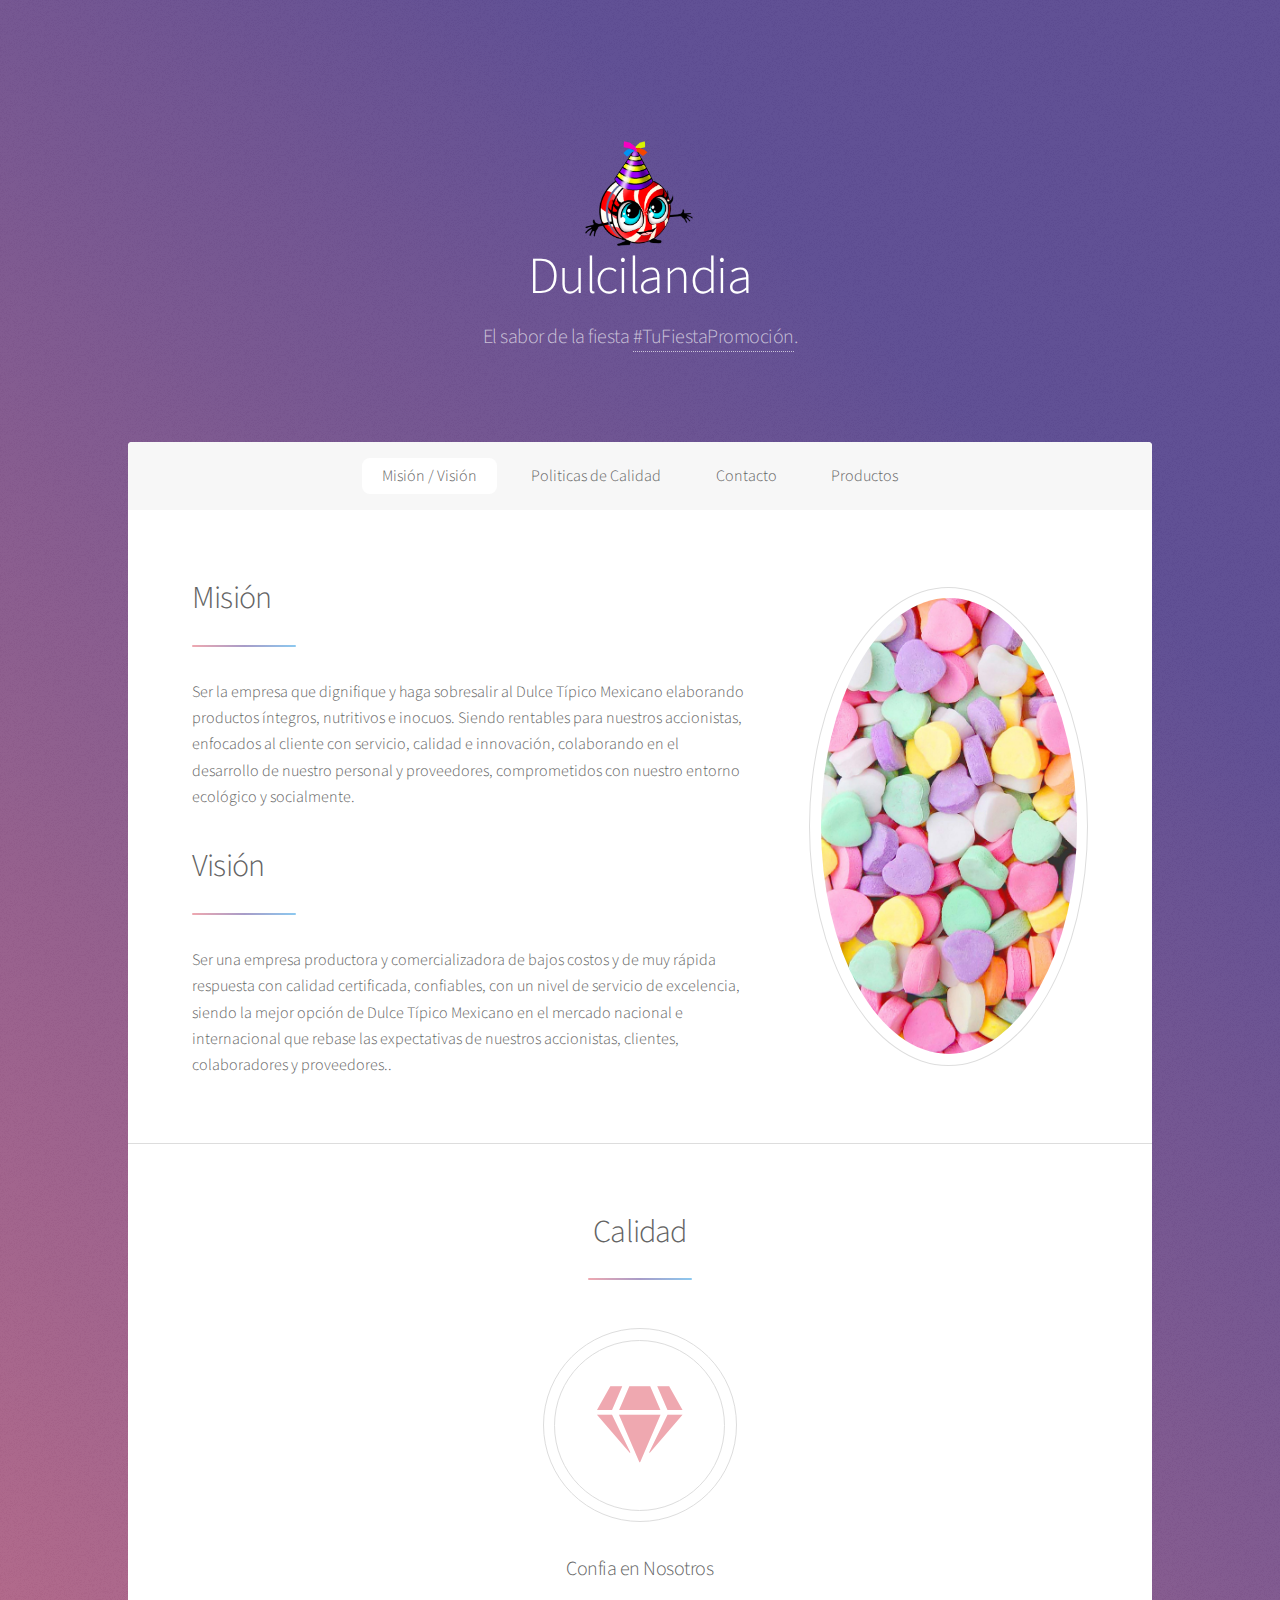
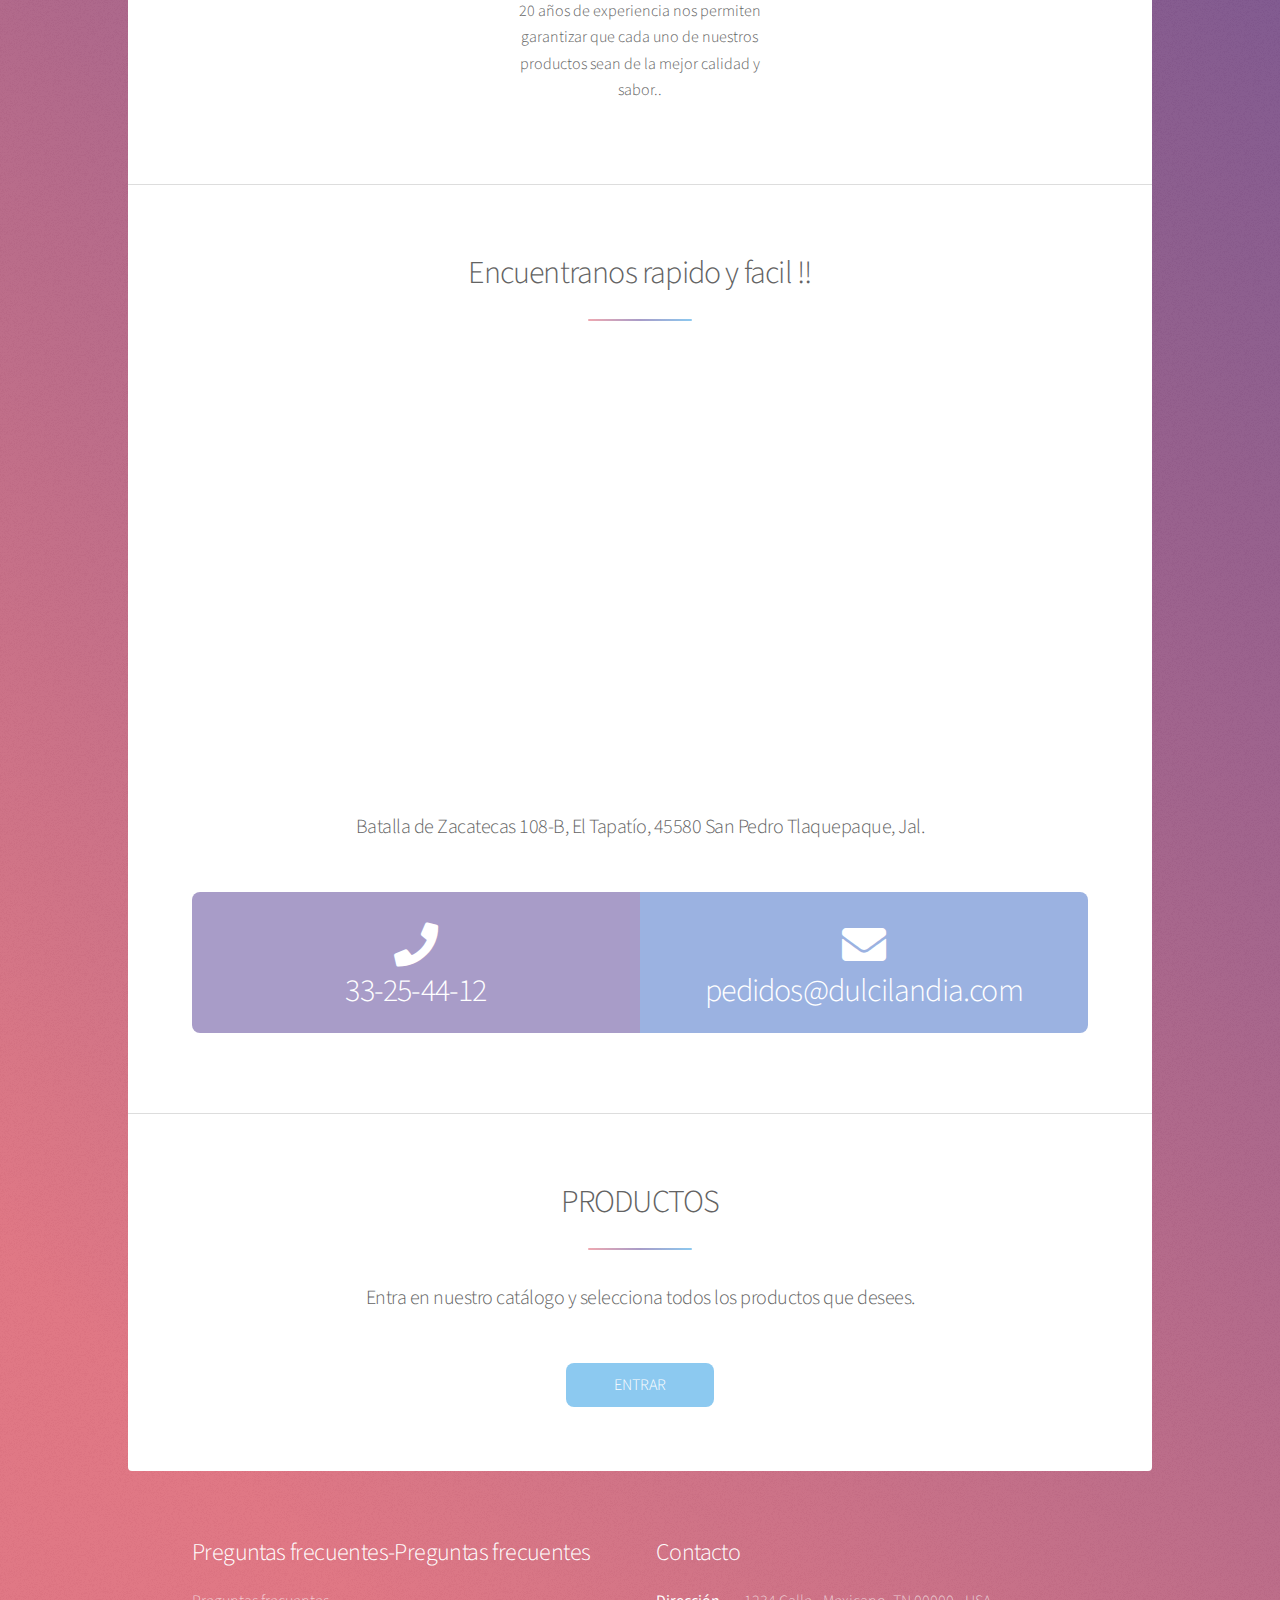
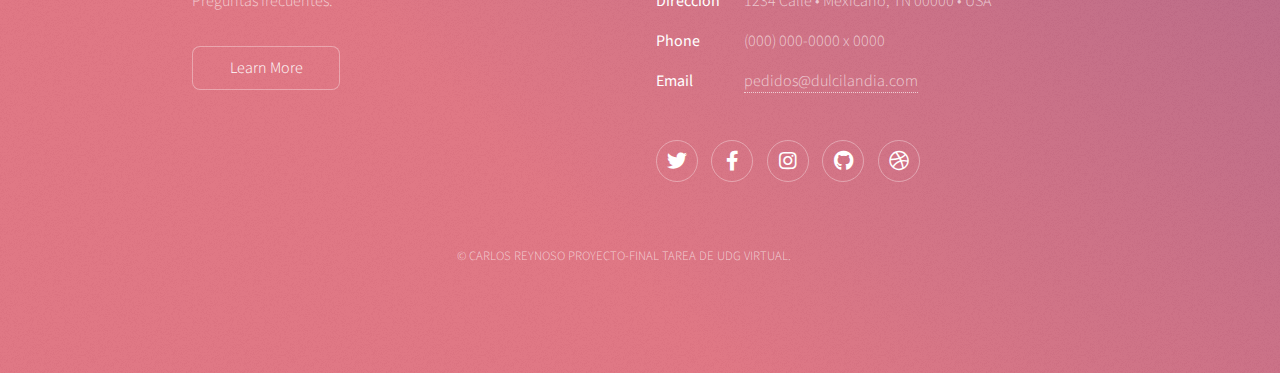
==== commit b9781ec4: "Add files via upload" ====
--- a/index.html
+++ b/index.html
@@ -22,10 +22,10 @@
 				<!-- Nav -->
 					<nav id="nav">
 						<ul>
-							<li><a href="#intro" class="active">Introduction</a></li>
-							<li><a href="#first">First Section</a></li>
-							<li><a href="#second">Second Section</a></li>
-							<li><a href="#cta">Get Started</a></li>
+							<li><a href="#intro" class="active">Misión / Visión</a></li>
+							<li><a href="#first">Politicas de Calidad</a></li>
+							<li><a href="#second">Contacto</a></li>
+							<li><a href="#cta">Productos</a></li>
 						</ul>
 					</nav>
 
@@ -37,96 +37,77 @@
 								<div class="spotlight">
 									<div class="content">
 										<header class="major">
-											<h2>Ipsum sed adipiscing</h2>
+											<h2>Misión</h2>
 										</header>
-										<p>Sed lorem ipsum dolor sit amet nullam consequat feugiat consequat magna
-										adipiscing magna etiam amet veroeros. Lorem ipsum dolor tempus sit cursus.
-										Tempus nisl et nullam lorem ipsum dolor sit amet aliquam.</p>
-										<ul class="actions">
+										<p>Ser la empresa que dignifique y haga sobresalir al Dulce Típico Mexicano elaborando productos íntegros, nutritivos e inocuos. Siendo rentables para nuestros accionistas, enfocados al cliente con servicio, calidad e innovación, colaborando en el desarrollo de nuestro personal y proveedores, comprometidos con nuestro entorno ecológico y socialmente.</p>
+										
+										<header class="major">
+											<h2>Visión</h2>
+										</header>
+										<p>Ser una empresa productora y comercializadora de bajos costos y de muy rápida respuesta con calidad certificada, confiables, con un nivel de servicio de excelencia, siendo la mejor opción de Dulce Típico Mexicano en el mercado nacional e internacional que rebase las expectativas de nuestros accionistas, clientes, colaboradores y proveedores..</p>
+										
+										<!--ul class="actions">
 											<li><a href="generic.html" class="button">Learn More</a></li>
-										</ul>
+										</ul-->
 									</div>
-									<span class="image"><img src="images/pic01.jpg" alt="" /></span>
+									<span class="image"><img src="images/candys.jpg" alt="" /></span>
 								</div>
 							</section>
 
 						<!-- First Section -->
 							<section id="first" class="main special">
 								<header class="major">
-									<h2>Magna veroeros</h2>
+									<h2>Calidad</h2>
 								</header>
 								<ul class="features">
 									<li>
-										<span class="icon solid major style1 fa-code"></span>
-										<h3>Ipsum consequat</h3>
-										<p>Sed lorem amet ipsum dolor et amet nullam consequat a feugiat consequat tempus veroeros sed consequat.</p>
+										<span class="icon solid major style1 fa-gem"></span>
+										<h3>Confia en Nosotros</h3>
+										<p>20 años de experiencia nos permiten garantizar que cada uno de nuestros productos sean de la mejor calidad y sabor..</p>
 									</li>
-									<li>
-										<span class="icon major style3 fa-copy"></span>
-										<h3>Amed sed feugiat</h3>
-										<p>Sed lorem amet ipsum dolor et amet nullam consequat a feugiat consequat tempus veroeros sed consequat.</p>
-									</li>
-									<li>
-										<span class="icon major style5 fa-gem"></span>
-										<h3>Dolor nullam</h3>
-										<p>Sed lorem amet ipsum dolor et amet nullam consequat a feugiat consequat tempus veroeros sed consequat.</p>
-									</li>
+									
 								</ul>
-								<footer class="major">
+								<!--footer class="major">
 									<ul class="actions special">
 										<li><a href="generic.html" class="button">Learn More</a></li>
 									</ul>
-								</footer>
+								</footer-->
 							</section>
 
 						<!-- Second Section -->
 							<section id="second" class="main special">
+
+
 								<header class="major">
-									<h2>Ipsum consequat</h2>
-									<p>Donec imperdiet consequat consequat. Suspendisse feugiat congue<br />
-									posuere. Nulla massa urna, fermentum eget quam aliquet.</p>
+									<h2>Encuentranos rapido y facil !!</h2>
+
+									<iframe src="https://www.google.com/maps/embed?pb=!1m18!1m12!1m3!1d119497.8737244304!2d-103.38715944179688!3d20.616276300000003!2m3!1f0!2f0!3f0!3m2!1i1024!2i768!4f13.1!3m3!1m2!1s0x8428b3777557ca83%3A0x39a76510c9578ff8!2sDulcilandia!5e0!3m2!1ses-419!2smx!4v1606958563378!5m2!1ses-419!2smx" width="600" height="450" frameborder="0" style="border:0;" allowfullscreen="" aria-hidden="false" tabindex="0"></iframe>
+									<p>Batalla de Zacatecas 108-B, El Tapatío, 45580 San Pedro Tlaquepaque, Jal.</p>
 								</header>
 								<ul class="statistics">
-									<li class="style1">
-										<span class="icon solid fa-code-branch"></span>
-										<strong>5,120</strong> Etiam
-									</li>
-									<li class="style2">
-										<span class="icon fa-folder-open"></span>
-										<strong>8,192</strong> Magna
-									</li>
+
 									<li class="style3">
-										<span class="icon solid fa-signal"></span>
-										<strong>2,048</strong> Tempus
+										<span class="icon solid fa-phone"></span>
+										<strong>33-25-44-12</strong> 
 									</li>
 									<li class="style4">
-										<span class="icon solid fa-laptop"></span>
-										<strong>4,096</strong> Aliquam
+										<span class="icon solid fa-envelope"></span>
+										<strong>pedidos@dulcilandia.com</strong> 
 									</li>
-									<li class="style5">
-										<span class="icon fa-gem"></span>
-										<strong>1,024</strong> Nullam
-									</li>
+
 								</ul>
-								<p class="content">Nam elementum nisl et mi a commodo porttitor. Morbi sit amet nisl eu arcu faucibus hendrerit vel a risus. Nam a orci mi, elementum ac arcu sit amet, fermentum pellentesque et purus. Integer maximus varius lorem, sed convallis diam accumsan sed. Etiam porttitor placerat sapien, sed eleifend a enim pulvinar faucibus semper quis ut arcu. Ut non nisl a mollis est efficitur vestibulum. Integer eget purus nec nulla mattis et accumsan ut magna libero. Morbi auctor iaculis porttitor. Sed ut magna ac risus et hendrerit scelerisque. Praesent eleifend lacus in lectus aliquam porta. Cras eu ornare dui curabitur lacinia.</p>
-								<footer class="major">
-									<ul class="actions special">
-										<li><a href="generic.html" class="button">Learn More</a></li>
-									</ul>
-								</footer>
+
 							</section>
 
 						<!-- Get Started -->
 							<section id="cta" class="main special">
 								<header class="major">
-									<h2>Congue imperdiet</h2>
-									<p>Donec imperdiet consequat consequat. Suspendisse feugiat congue<br />
-									posuere. Nulla massa urna, fermentum eget quam aliquet.</p>
+									<h2>PRODUCTOS</h2>
+									<p>Entra en nuestro catálogo y selecciona todos los productos que desees.</p>
 								</header>
 								<footer class="major">
 									<ul class="actions special">
-										<li><a href="generic.html" class="button primary">Get Started</a></li>
-										<li><a href="generic.html" class="button">Learn More</a></li>
+										<li><a href="generic.html" class="button primary">ENTRAR</a></li>
 									</ul>
 								</footer>
 							</section>
@@ -136,21 +117,21 @@
 				<!-- Footer -->
 					<footer id="footer">
 						<section>
-							<h2>Aliquam sed mauris</h2>
-							<p>Sed lorem ipsum dolor sit amet et nullam consequat feugiat consequat magna adipiscing tempus etiam dolore veroeros. eget dapibus mauris. Cras aliquet, nisl ut viverra sollicitudin, ligula erat egestas velit, vitae tincidunt odio.</p>
+							<h2>Preguntas frecuentes-Preguntas frecuentes</h2>
+							<p>Preguntas frecuentes.</p>
 							<ul class="actions">
 								<li><a href="generic.html" class="button">Learn More</a></li>
 							</ul>
 						</section>
 						<section>
-							<h2>Etiam feugiat</h2>
+							<h2>Contacto</h2>
 							<dl class="alt">
-								<dt>Address</dt>
-								<dd>1234 Somewhere Road &bull; Nashville, TN 00000 &bull; USA</dd>
+								<dt>Dirección</dt>
+								<dd>1234 Calle &bull; Mexicano, TN 00000 &bull; USA</dd>
 								<dt>Phone</dt>
 								<dd>(000) 000-0000 x 0000</dd>
 								<dt>Email</dt>
-								<dd><a href="#">information@untitled.tld</a></dd>
+								<dd><a href="#">pedidos@dulcilandia.com</a></dd>
 							</dl>
 							<ul class="icons">
 								<li><a href="#" class="icon brands fa-twitter alt"><span class="label">Twitter</span></a></li>
@@ -160,7 +141,7 @@
 								<li><a href="#" class="icon brands fa-dribbble alt"><span class="label">Dribbble</span></a></li>
 							</ul>
 						</section>
-						<p class="copyright">&copy; Untitled. Design: <a href="https://html5up.net">HTML5 UP</a>.</p>
+						<p class="copyright">&copy; CARLOS REYNOSO PROYECTO-FINAL TAREA DE UDG VIRTUAL.</p>
 					</footer>
 
 			</div>
